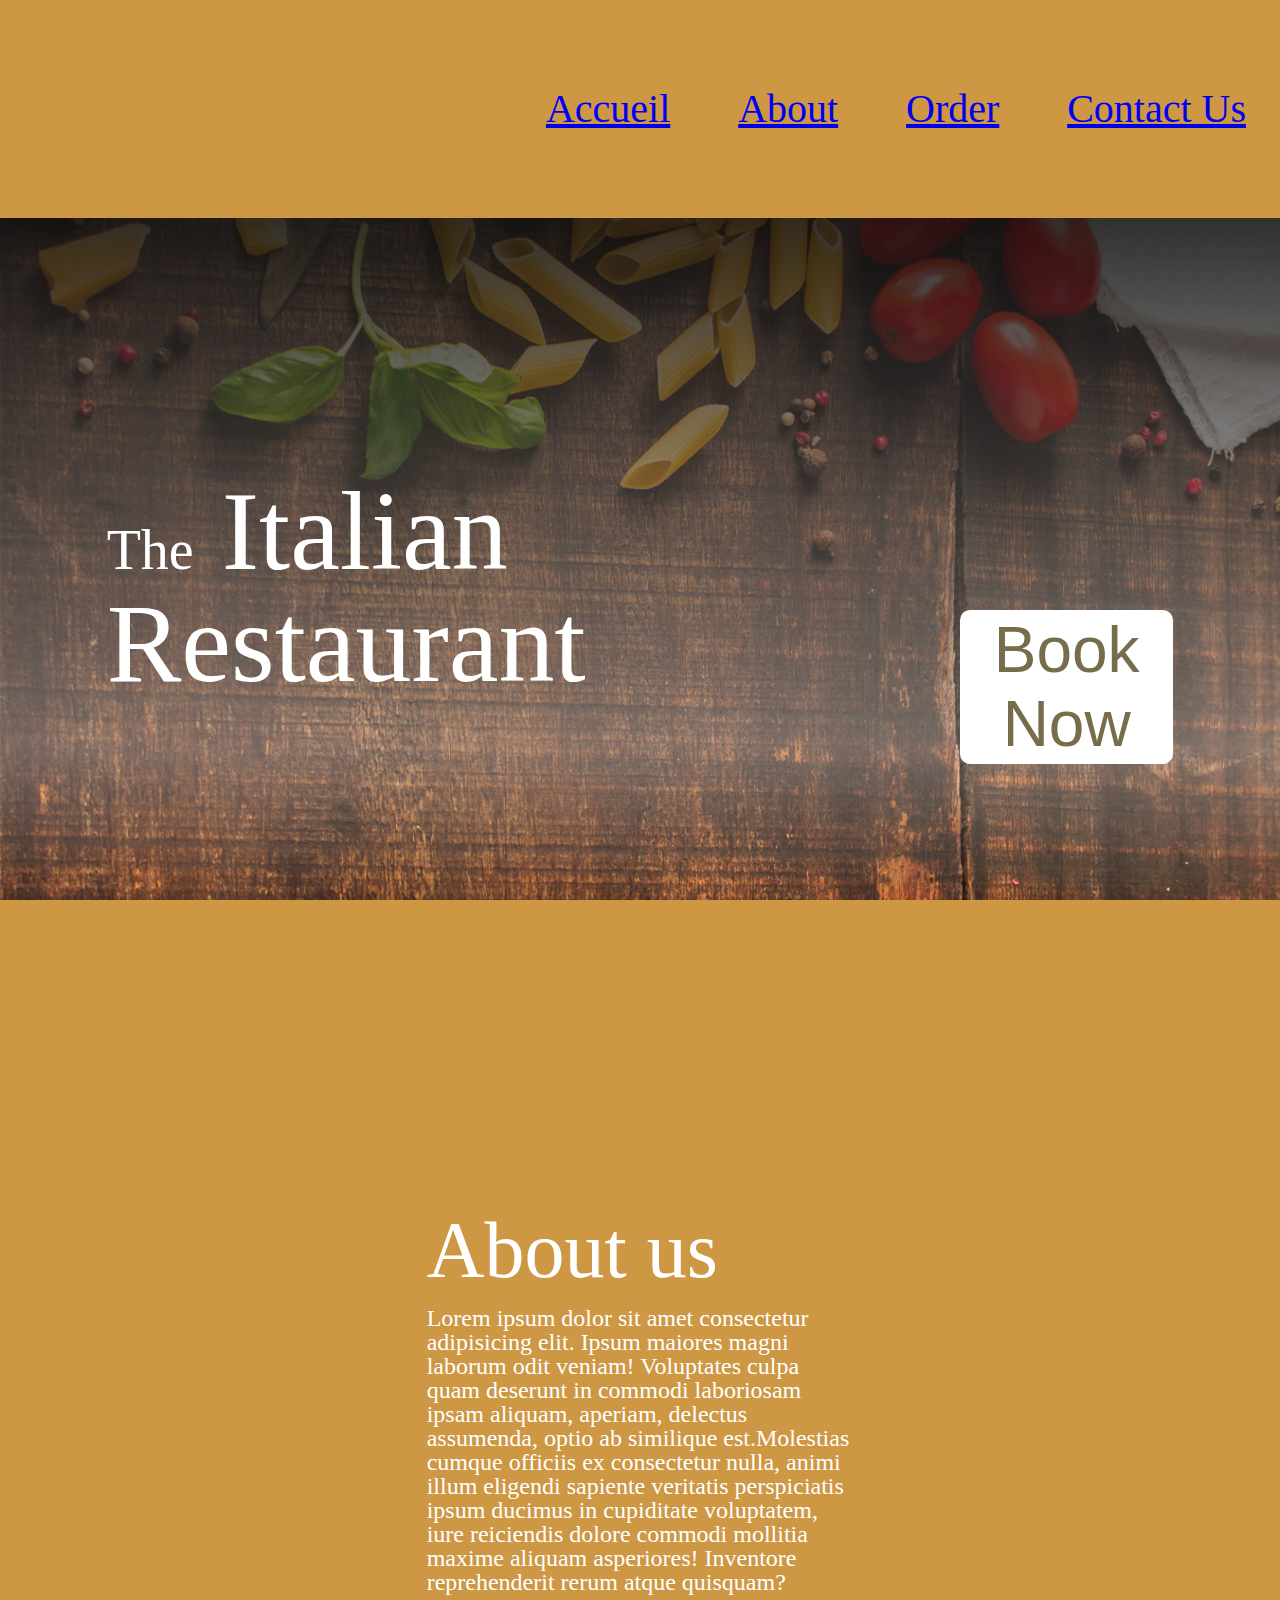
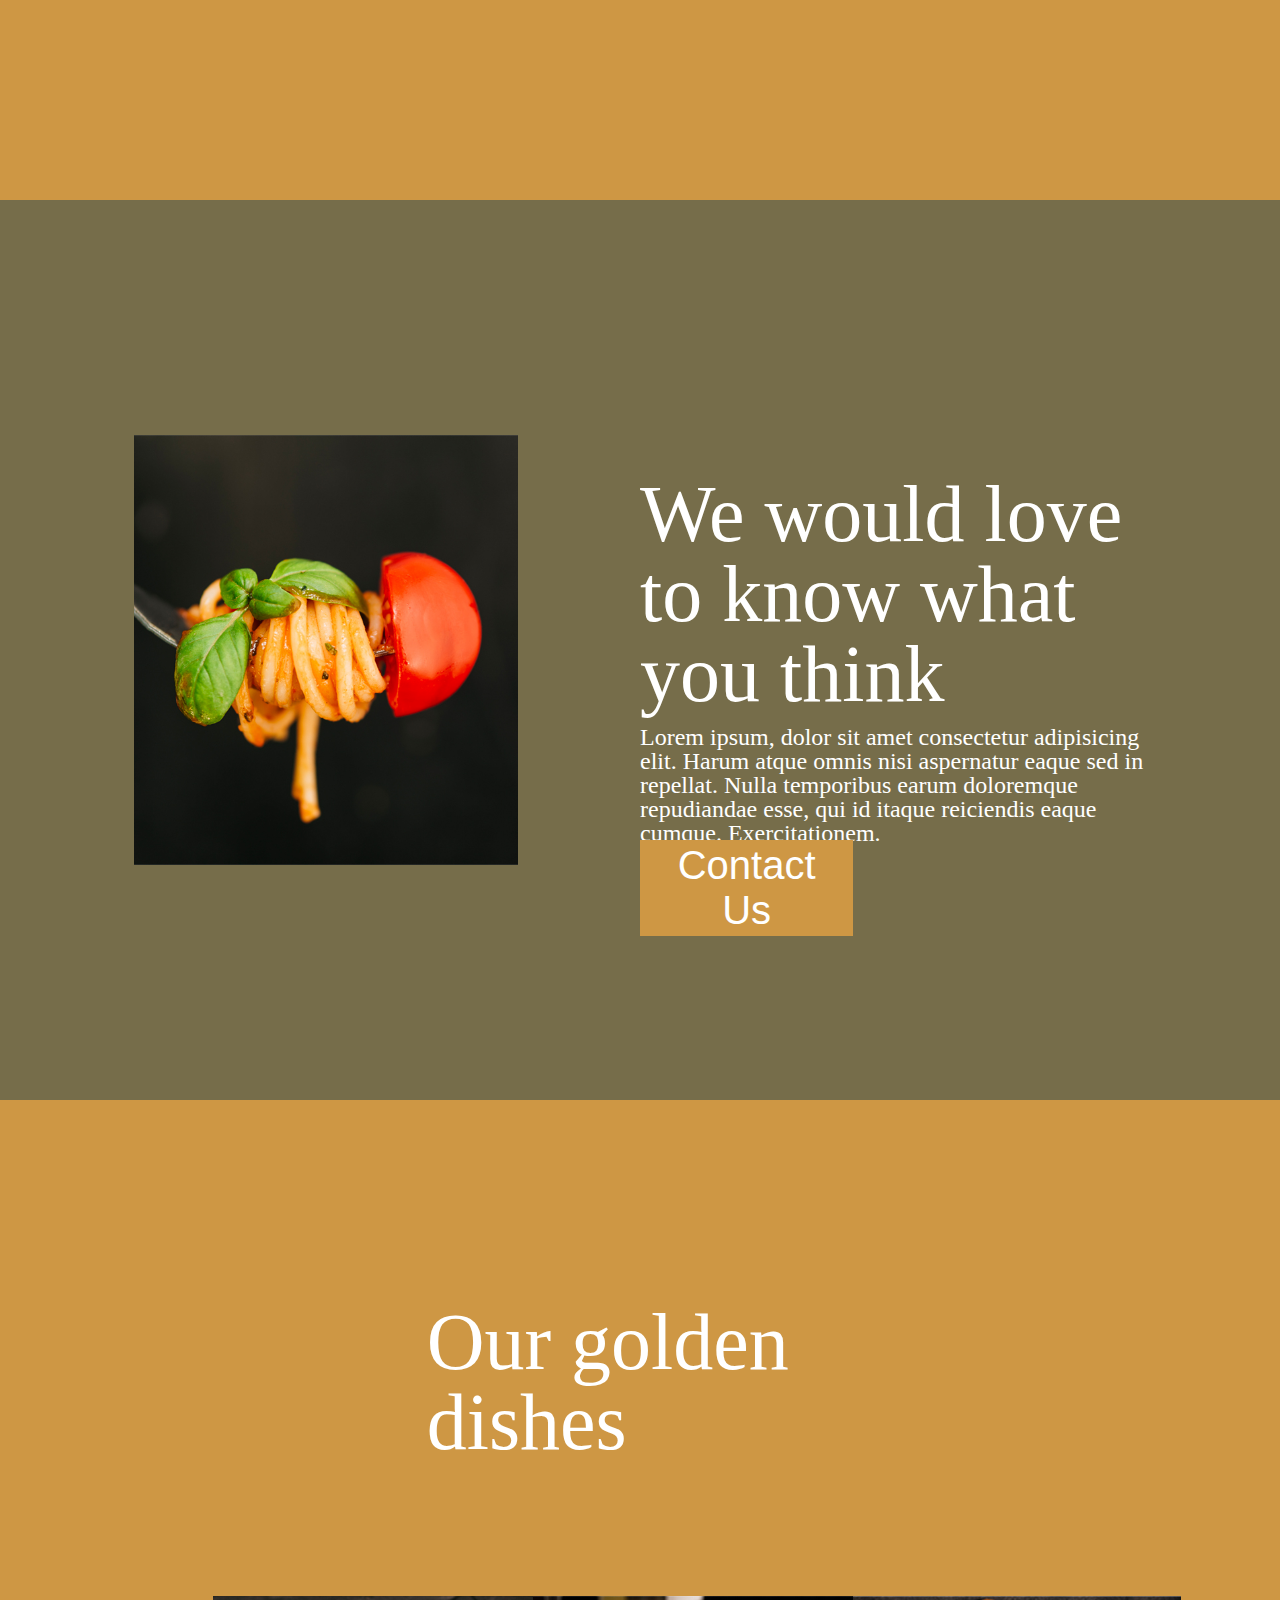
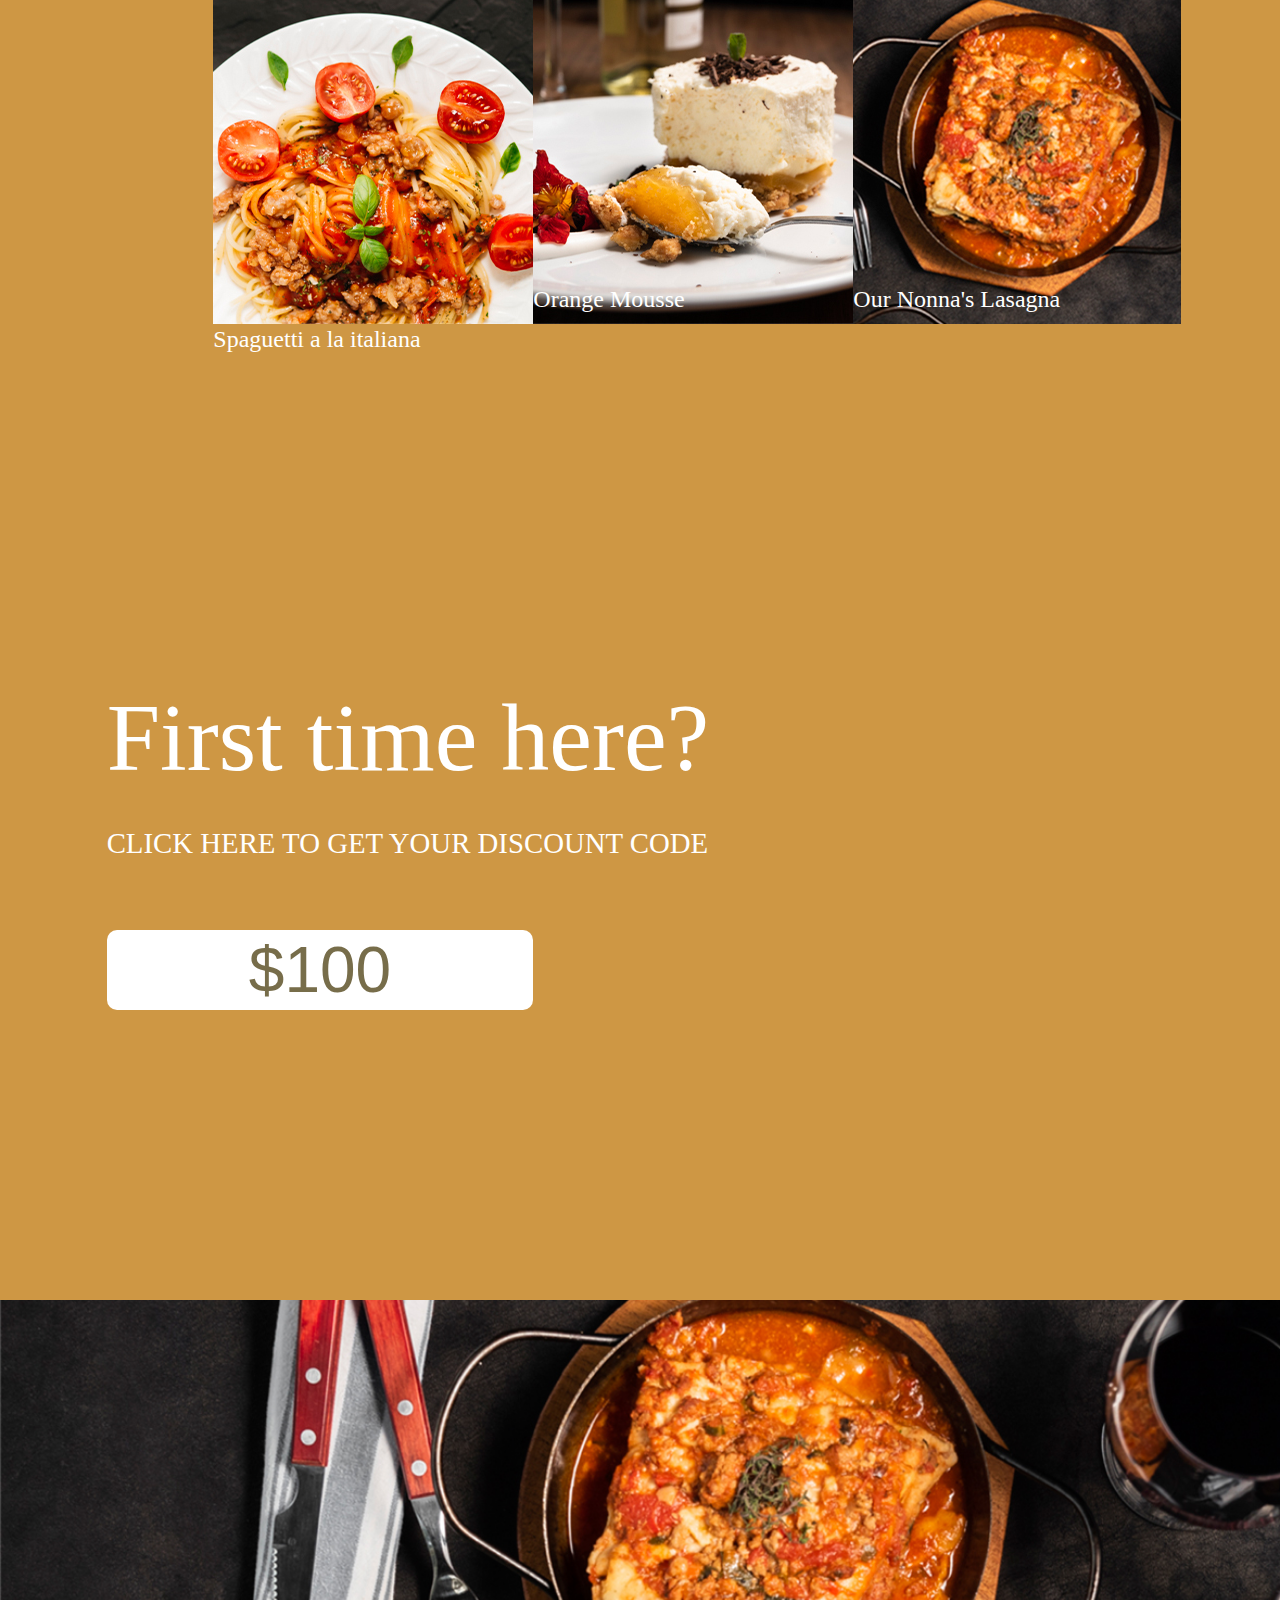
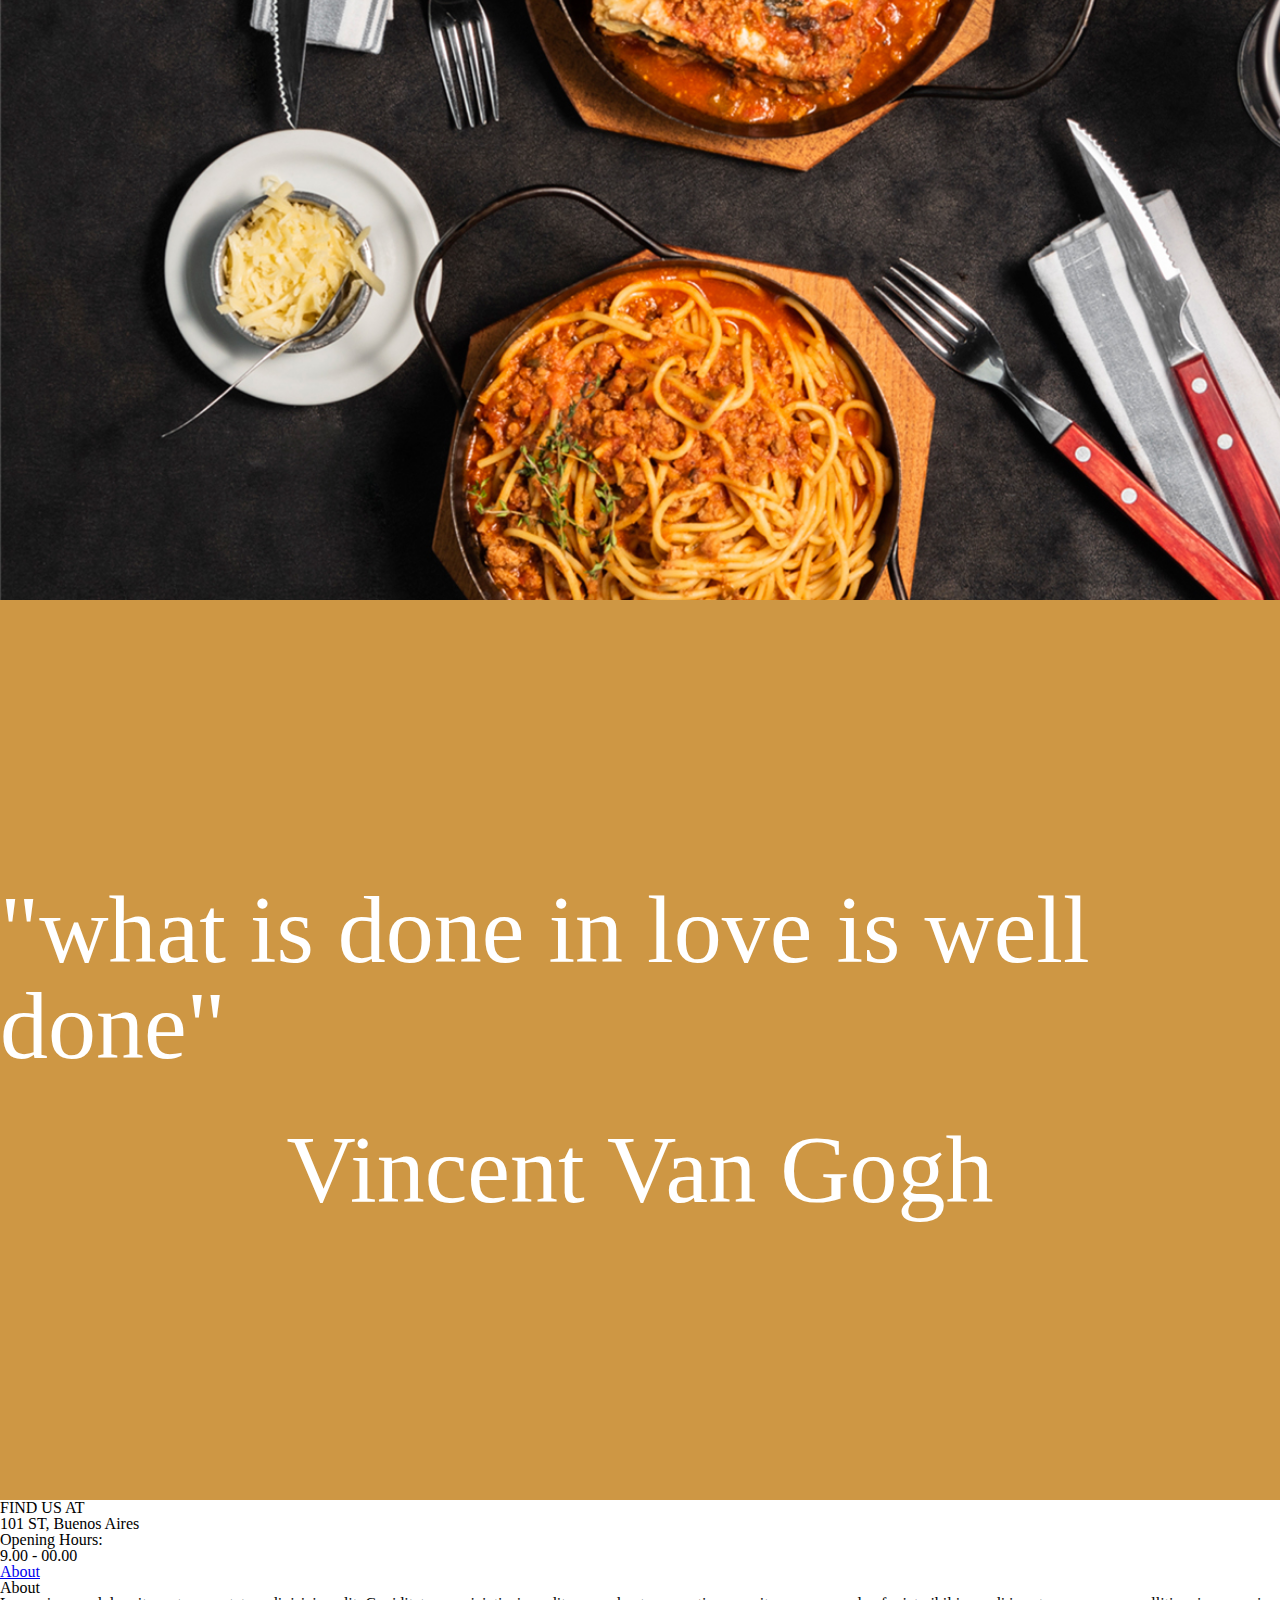
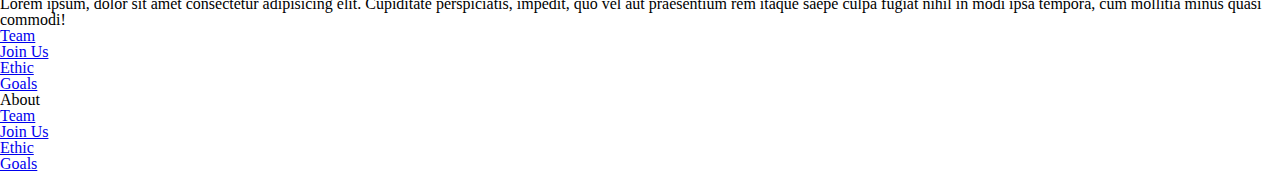
==== index.html @ 7c721f4a "css grid" ====
<!DOCTYPE html>
<html lang="fr">

<head>
    <meta charset="UTF-8">
    <meta name="viewport" content="width=device-width, initial-scale=1.0">
    <title>Olive The Italian Restaurant</title>
    <link rel="stylesheet" href="assets/css/style.css">
    
    
    
    <!--

         <link rel="stylesheet" href="https://unpkg.com/leaflet@1.7.1/dist/leaflet.css"
    integrity="sha512-xodZBNTC5n17Xt2atTPuE1HxjVMSvLVW9ocqUKLsCC5CXdbqCmblAshOMAS6/keqq/sMZMZ19scR4PsZChSR7A=="
    crossorigin=""/>


    Make sure you put this AFTER Leaflet's CSS
<script src="https://unpkg.com/leaflet@1.7.1/dist/leaflet.js"
integrity="sha512-XQoYMqMTK8LvdxXYG3nZ448hOEQiglfqkJs1NOQV44cWnUrBc8PkAOcXy20w0vlaXaVUearIOBhiXZ5V3ynxwA=="
crossorigin=""></script>
    -->
   
</head>

<body>
    <main>
        <nav class="header-nav">
            <img class="logo" src="assets/pictures/logoGroup1.png" alt="">
            <ul class="header-ul">
                <li>
                    <a href="home.html" title="Home">Accueil</a>
                </li>
                <li>
                    <a href="about.html" title="About">About</a>
                </li>
                <li>
                    <a href="order.html" title="Order">Order</a>
                </li>
                <li>
                    <a href="contactus.html" title="Contact Us">Contact Us</a>
                </li>
            </ul>
        </nav>
        <header class="header" id="header">


            <h1 class="h1"><span class="h1span">The</span>&nbspItalian Restaurant</h1>
            <button class="booknow">Book Now</button>
        </header>


        <article class="group2" id="group2">
            <!--<img src="assets/pictures/plat1Group2.png" alt="" class="imggp2">-->

            <div class="h2gp2">
                <h2>About us</h2>
            </div>
            <div class="pgp2">
                <p>Lorem ipsum dolor sit amet consectetur adipisicing elit. Ipsum maiores magni laborum odit veniam!
                    Voluptates culpa quam deserunt in commodi laboriosam ipsam aliquam, aperiam, delectus assumenda,
                    optio
                    ab similique est.Molestias cumque officiis ex consectetur nulla, animi illum eligendi sapiente
                    veritatis
                    perspiciatis ipsum ducimus in cupiditate voluptatem, iure reiciendis dolore commodi mollitia maxime
                    aliquam asperiores! Inventore reprehenderit rerum atque quisquam?</p>
            </div>

        </article>

        <article class="group3" id="group3">
            <!-- <img src="assets/pictures/Group3.jpg" alt=""> -->
            <div class="h2gp3">
                <h2 >We would love to know what you think</h2>
            </div>
            <div class="pgp3">
                <p >Lorem ipsum, dolor sit amet consectetur adipisicing elit. Harum atque omnis nisi
                    aspernatur eaque sed
                    in
                    repellat. Nulla temporibus earum doloremque repudiandae esse, qui id itaque reiciendis eaque cumque.
                    Exercitationem.</p>
            </div>
                <button class="contactus" >Contact Us</button>
            </div>

        </article>

        <article class="group4" id="group4">
            <div class="h2gp4">
                <h2 >Our golden dishes</h2>
            </div>

            
            
                <div class="pic1gp4"><img src="assets/pictures/1Group4.jpg" alt="">

                    <div class="p1gp4">
                        <p >Spaguetti a la italiana</p>
                    </div>
                    
                </div>
                <div>

                </div>
                <div>
                    
                </div>

                <img class="pic2gp4" src="assets/pictures/2Group4.jpg" alt="">
                <p class="p2gp4">Orange Mousse</p>
                <img class="pic3gp4" src="assets/pictures/3Group4.jpg" alt="">
                <p class="p3gp4">Our Nonna's Lasagna</p>
           

        </article>

        <article class="group5" id="group5">
            <div class="h2gp5">
                <h2>First time here?</h2>
            </div>

            <div class="h3gp5">
                <h3>CLICK HERE TO GET YOUR DISCOUNT CODE</h3>
            </div>
            
           
                <button class="booknow">$100</button>
         
        </article>

        <article class="group6">
            <!--coller un background css image 100% de la section 100% du viewport-->
        </article>

        <article class="group7">
            <blockquote>"what is done in love is well done"</blockquote>
            <!-- ajouter quotes: " ";; pour coller au modele de quote dans le CSS-->
            <h4 class="vincentvangogh">
                <meta content="Vincent Van Gogh" > Vincent Van Gogh
            </h4>
            
        </article>

        <article class="group8">
            <div id="mapid"></div>
            <!--Bonus : intégrer une vraie carte avec Leaflet  -->
            <div>
                <h2>FIND US AT</h2>
                <h3>101 ST, Buenos Aires</h3>
                <h4>Opening Hours:</h4>
                <h5>9.00 - 00.00</h5>
            </div>

        </article>


        <footer class="footer">
            <nav class="footer-nav">
                <div>

                </div>

                <div>
                    <div><a href="about.html" title="Home">About </a>
                        <h3>About</h3>
                        <p>Lorem ipsum, dolor sit amet consectetur adipisicing elit. Cupiditate perspiciatis, impedit,
                            quo
                            vel
                            aut praesentium rem itaque saepe culpa fugiat nihil in modi ipsa tempora, cum mollitia minus
                            quasi
                            commodi!</p>
                    </div>
                    <div>
                        <ul>
                            <li>
                                <a href="team.html" title="Team">Team</a>
                            </li>
                            <li>
                                <a href="joinus.html" title="Join Us">Join Us</a>
                            </li>
                            <li>
                                <a href="ethic.html" title="Ethic">Ethic</a>
                            </li>
                            <li>
                                <a href="goals.html" title="Goals">Goals</a>
                            </li>
                        </ul>
                    </div>
                    <div>
                        <h3>About</h3>
                        <ul>
                            <li>
                                <a href="team.html" title="Team">Team</a>
                            </li>
                            <li>
                                <a href="joinus.html" title="Join Us">Join Us</a>
                            </li>
                            <li>
                                <a href="ethic.html" title="Ethic">Ethic</a>
                            </li>
                            <li>
                                <a href="goals.html" title="Goals">Goals</a>
                            </li>
                        </ul>
                    </div>
                    <div>
                        <!-- LOGO insta ...-->
                    </div>
                </div>

                <div>

                </div>
            </nav>

        </footer>



    </main>
</body>

</html>
---- assets/css/style.css ----
/* http://meyerweb.com/eric/tools/css/reset/ v2.0 | 20110126 License: none (public domain)*/

html, body, div, span, applet, object, iframe,
h1, h2, h3, h4, h5, h6, p, blockquote, pre,
a, abbr, acronym, address, big, cite, code,
del, dfn, em, img, ins, kbd, q, s, samp,
small, strike, strong, sub, sup, tt, var,
b, u, i, center,
dl, dt, dd, ol, ul, li,
fieldset, form, label, legend,
table, caption, tbody, tfoot, thead, tr, th, td,
article, aside, canvas, details, embed, 
figure, figcaption, footer, header, hgroup, 
menu, nav, output, ruby, section, summary,
time, mark, audio, video {
	margin: 0;
	padding: 0;
	border: 0;
	font-size: 100%;
	font: inherit;
	vertical-align: baseline;
}
/* HTML5 display-role reset for older browsers */
article, aside, details, figcaption, figure, 
footer, header, hgroup, menu, nav, section {
	display: block;
}
body {
	line-height: 1;
}
ol, ul {
	list-style: none;
}
blockquote, q {
	quotes: none;
}
blockquote:before, blockquote:after,
q:before, q:after {
	content: '';
	content: none;
}
table {
	border-collapse: collapse;
	border-spacing: 0;
}

/* DEBUT DU CSS DEBUT DU CSS DEBUT DU CSS DEBUT DU CSS DEBUT DU CSS DEBUT DU CSS DEBUT DU CSS DEBUT DU CSS DEBUT DU CSS DEBUT DU CSS DEBUT DU CSS DEBUT DU CSS DEBUT DU CSS DEBUT DU CSS DEBUT DU CSS DEBUT DU CSS DEBUT DU CSS DEBUT DU CSS DEBUT DU CSS DEBUT DU CSS DEBUT DU CSS DEBUT DU CSS */

/*REGLAGE BOX SIZING A BORDER BOX*/


*,*::before,*::after{
    box-sizing: border-box;
}

/*NAVIGATION*/

.header-nav{
    display: flex;
    height: 218.4px;   
    position: fixed;
    top: 0px;
    right: 0px;
    left: 0px;
    background-color: #ce9744 ;
    justify-content: space-between;
    
    
}
.logo{
    display: flex;
    height: 300.0px;
    align-items: center;
    height: 218.4px;
    padding-left: 2%;
    
}

.header-ul{
    display: flex;
    position: relative;
    align-items: center;
    width: 60%;
    font-size: 2.5em;
    justify-content: space-around;
}
/*
GRID
*/


#header{
    display: grid;
    grid-template-areas: 
        " . . . . . . . . . . . . "
        " . . . . . . . . . . . . "
        " . . . . . . . . . . . . "
        " . . . . . . . . . . . . "
        " . . . . . . . . . . . . "
        " . . . . . . . . . . . . "
        " . . . . . . . . . . . . "
        " . h1 h1 h1 h1 h1 . . . . . . "
        " . h1 h1 h1 h1 h1 . . . . . . "
        " . h1 h1 h1 h1 h1 . . . booknow booknow . "
        " . . . . . . . . . . . . "        
        " . . . . . . . . . . . . "
        " . . . . . . . . . . . . ";
    grid-template-columns: 1fr 1fr 1fr 1fr 1fr 1fr 1fr 1fr 1fr 1fr 1fr 1fr;
    grid-template-rows: 1fr 1fr 1fr 1fr 1fr 1fr 1fr 1fr 1fr 1fr 1fr 1fr;
    
    background-image: linear-gradient(180deg, rgba(0,0,0,1) 8%, rgba(201,201,201,0.3561799719887955) 83%, rgba(255,255,255,0) 100%), url(../pictures/fondgroup1.jpg);

    background-repeat: no-repeat;
    background-size: cover;
    
    /*background-image: linear-gradient(to bottom, rgba(0, 0, 0, 1), rgba(255, 255, 255, 0)),
        url('../img/back.jpg');
    background-repeat: no-repeat;
    background-size: cover;
    background-position: center;
    position: relative;*/
    
    height: 100vh;
    width: 100%;
}
#header > h1{
    grid-area: h1;
    
}
.h1{
    font-size: 7em;
    color: #ffffff;
}
.h1span{
    font-size: .5em;
}
#header > .booknow{
    grid-area: booknow;
}
.booknow{   
    border-color: rgba(0,0,0,0);
    background-color: #ce9744;
    font-size:2.5em;
    color: #ffffff;
}
/*GROUP2*/

#group2{
    display: grid;
    grid-template-columns: repeat(6, 1fr);
    grid-template-areas: 
        " . . . . . . "
        " . . . . . . "
        " . . h2gp2 h2gp2 . . "
        " . . pgp2 pgp2 . . "
        " . . . . . . ";
    background-color: #ce9744 ;
    height: 100vh;
    width: 100%;

    background-image: url(../pictures/plat1Group2.png);
    background-repeat: no-repeat;
    background-position-x: -50%;
    background-position-y: center;
    background-size: 55%; 
}
#group2 > .h2gp2{
    grid-area: h2gp2;
}
.h2gp2{
    font-size: 5em;
    color: #ffffff;
    align-items: flex-end;
    align-self: end;
    margin-bottom: .2em;
}
#group2 > .pgp2{
    grid-area: pgp2;
}
.pgp2{
    font-size: 1.5em;
    color: #ffffff;
}
/*GROUP3*/

#group3{
    display: grid;
    grid-template-areas: 
        " . . . . . . . . . . . . "
        " . . . . . . . . . . . . "
        " . . . . . . . . . . . . "
        " . . . . . . . . . . . . "
        " . . . . . . . . . . . . "
        " . . . . . . h2gp3 h2gp3 h2gp3 h2gp3 h2gp3 . "
        " . . . . . . pgp3 pgp3 pgp3 pgp3 pgp3 . "
        " . . . . . . pgp3 pgp3 pgp3 pgp3 pgp3 . "
        " . . . . . . contactus contactus . . . . "
        " . . . . . . . . . . . . "
        " . . . . . . . . . . . . "
        " . . . . . . . . . . . . ";
    
    grid-template-columns: 1fr 1fr 1fr 1fr 1fr 1fr 1fr 1fr 1fr 1fr 1fr 1fr;
    grid-template-rows: 1fr 1fr 1fr 1fr 1fr 1fr 1fr 1fr 1fr 1fr 1fr 1fr;
    /*
    grid-template-columns: repeat(12, 1fr);
    grid-template-rows: repeat(12, 1fr);
    */  
    background-color: #766d4a;
    height: 100vh;
    width: 100%;
    background-image: url(../pictures/Group3.jpg);
    background-repeat: no-repeat;
    background-size: 30%;
    background-position-x: 15%;
    background-position-y: center;      
}
#group3 > .h2gp3{
    grid-area: h2gp3;
}
#group3 > .pgp3{
    grid-area: pgp3;
}
#group3 > .contactus{
    grid-area: contactus;
}
.h2gp3{
    font-size: 5em;
    color: #ffffff;
    align-items: flex-end;
    align-self: end;
    margin-bottom: .2em;
    align-self: end;
}
.pgp3{
    font-size: 1.5em;
    color: #ffffff;
    align-self: center;
}
.contactus{   
    border-color: rgba(0,0,0,0);
    background-color: #ce9744;
    font-size: 2.5em;
    color: #ffffff;
}

/*GROUP4*/

#group4{
    display: grid;
    grid-template-areas: 
        " . . . . . . . . . . . . "        
        " . . . . . . . . . . . . "
        " . . . . . . . . . . . . "
        " . . . . h2gp4 h2gp4 h2gp4 h2gp4 . . . . "
        " . . . . . . . . . . . . "
        " . . . . . . . . . . . . "        
        " . . pic1gp4 pic1gp4 . pic2gp4 pic2gp4 . pic3gp4 pic3gp4 . . "
        " . . pic1gp4 pic1gp4 . pic2gp4 pic2gp4 . pic3gp4 pic3gp4 . . "
        " . . . . . . . . . . . . "
        " . . . . . . . . . . . . "
        " . . p1gp4 p1gp4 . p2gp4 p2gp4 . p3gp4 p3gp4 . . "
        " . . . . . . . . . . . . ";
    
    grid-template-columns: 1fr 1fr 1fr 1fr 1fr 1fr 1fr 1fr 1fr 1fr 1fr 1fr;
    grid-template-rows: 1fr 1fr 1fr 1fr 1fr 1fr 1fr 1fr 1fr 1fr 1fr 1fr;
    /*
    grid-template-columns: repeat(12, 1fr);
    grid-template-rows: repeat(12, 1fr);
    */  
    background-color: #ce9744;
    height: 100vh;
    width: 100%;    
}
#group4 > .h2gp4{
    grid-area: h2gp4;
}
#group4 > .p1gp4{
    grid-area: p1gp4;
}
#group4 > .p2gp4{
    grid-area: p2gp4;
}
#group4 > .p3gp4{
    grid-area: p3gp4;
}
#group4 > .pic1gp4{
    grid-area: pic1gp4;
}
#group4 > .pic2gp4{
    grid-area: pic2gp4;
}
#group4 > .pic3gp4{
    grid-area: pic3gp4;
}
.h2gp4{
    font-size: 5em;
    color: #ffffff;
    align-items: center;
    align-self: end;
    align-self: end;
}
.p1gp4 {
    font-size: 1.5em;
    color: #ffffff;
    align-self: center;
}
.p2gp4 {
    font-size: 1.5em;
    color: #ffffff;
    align-self: center;
}
.p3gp4 {
    font-size: 1.5em;
    color: #ffffff;
    align-self: center;
}


#group5{
    display: grid;
    grid-template-areas: 
        " . . . . . . . . . . . . "        
        " . . . . . . . . . . . . "
        " . . . . . . . . . . . . "
      
        " . . . . . . . . . . . . "     
        " . h2gp5 h2gp5 h2gp5 h2gp5 h2gp5 h2gp5 . . . . . "
        " . h3gp5 h3gp5 h3gp5 h3gp5 h3gp5 h3gp5 . . . . . " 
        " . . . . . . . . . . . . "  
        " . booknow booknow booknow booknow . . . . . . . "        
        " . . . . . . . . . . . . "
        " . . . . . . . . . . . . "
        " . . . . . . . . . . . . "
        " . . . . . . . . . . . . ";
    
    grid-template-columns: 1fr 1fr 1fr 1fr 1fr 1fr 1fr 1fr 1fr 1fr 1fr 1fr;
    grid-template-rows: 1fr 1fr 1fr 1fr 1fr 1fr 1fr 1fr 1fr 1fr 1fr 1fr;
    /*
    grid-template-columns: repeat(12, 1fr);
    grid-template-rows: repeat(12, 1fr);
    */  
    background-color: #ce9744;
    height: 100vh;
    width: 100%;
    background-image: url(../pictures/plat2Group5.png);
    background-repeat: no-repeat;
    background-position-x: 150%;
    background-position-y: center;
    background-size: 55%; 
    
}

#group5 > .h2gp5{
    grid-area: h2gp5;
}
#group5 > .h3gp5{
    grid-area: h3gp5;
}
#group5 > .booknow{
    grid-area: booknow;
}

.h2gp5{
    font-size: 6em;
    color: #ffffff;
    align-items: center;
    align-self: end;
}
.h3gp5{
    font-size: 1.8em;
    color: #ffffff;
    align-items: center;
    align-self: end;
    
}

.booknow{   
    border-color: rgba(0,0,0,0);
    background-color: #ffffff;
    font-size: 4em;
    color: #776d4a;
    border-radius: 10px;
    
    /*align-self: stretch;
    justify-self: stretch;*/

}

.group6{
    height: 100vh;
    background-image: url(../pictures/fdgp6.jpg);
    background-repeat: no-repeat;
    background-size: cover; 
}

.group7{
    height: 100vh;
    background-color: #ce9744;
    display: flex;
    flex-direction: column;
    justify-content: center;
    align-items: center;
}

blockquote{    
    font-size: 6em;
    margin-bottom: 0.5;
    color: #ffffff;
}

.vincentvangogh{
    font-size: 6em;
    margin-top: 0.5em;
    color: #ffffff;
}


/*
#mapid {
    height: 100vh; 
}
*/
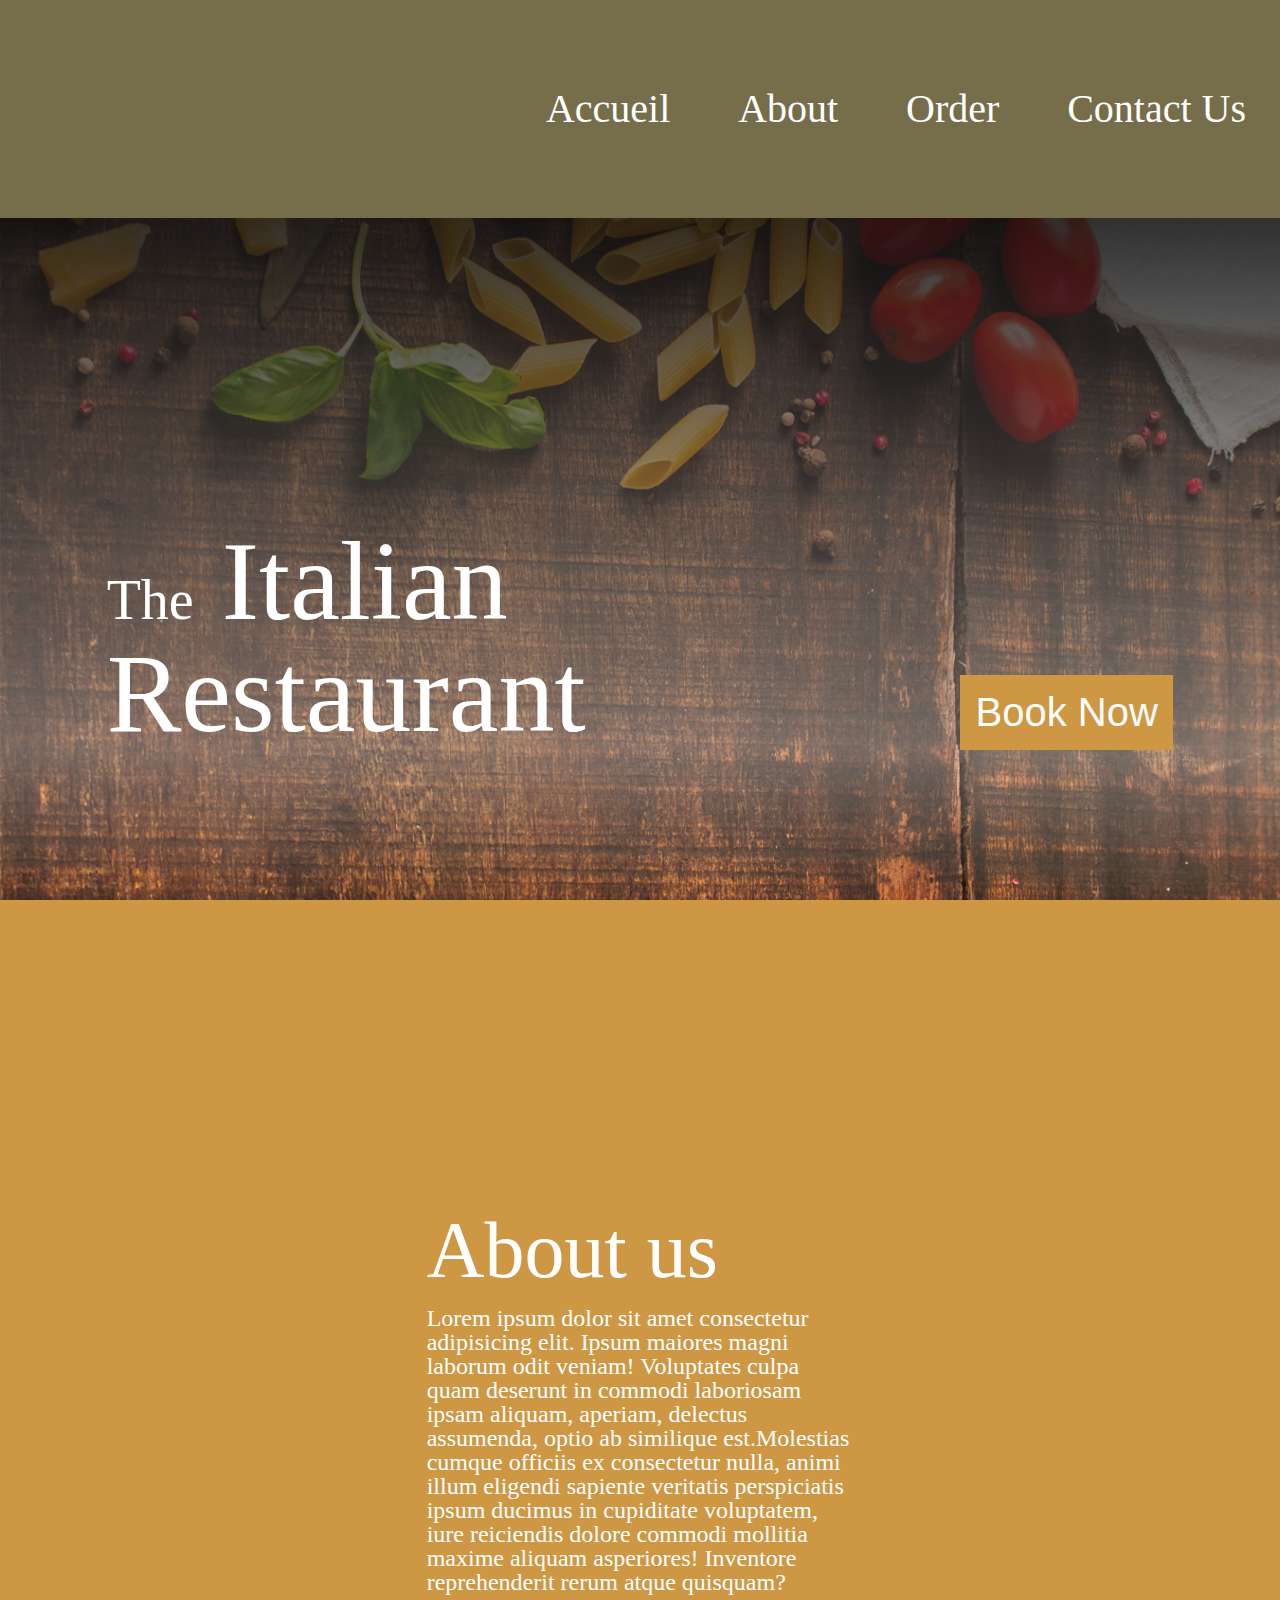
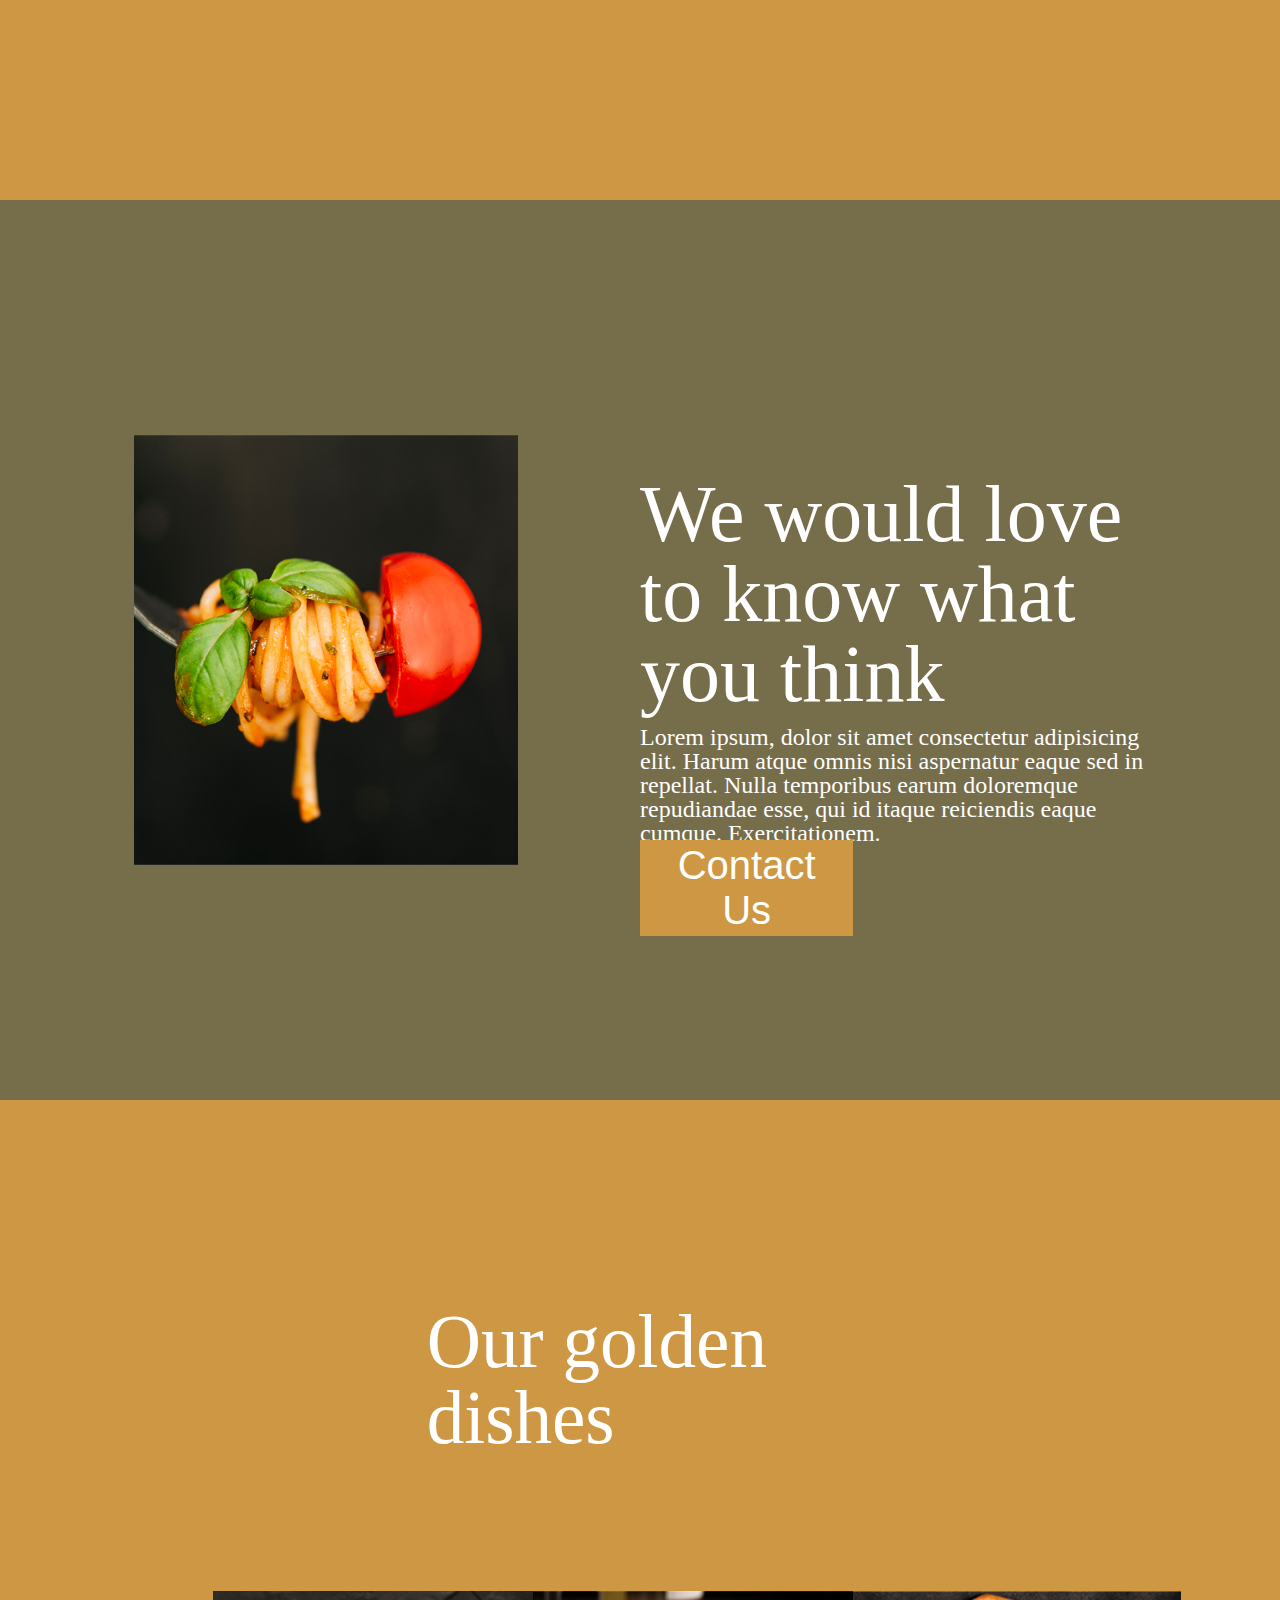
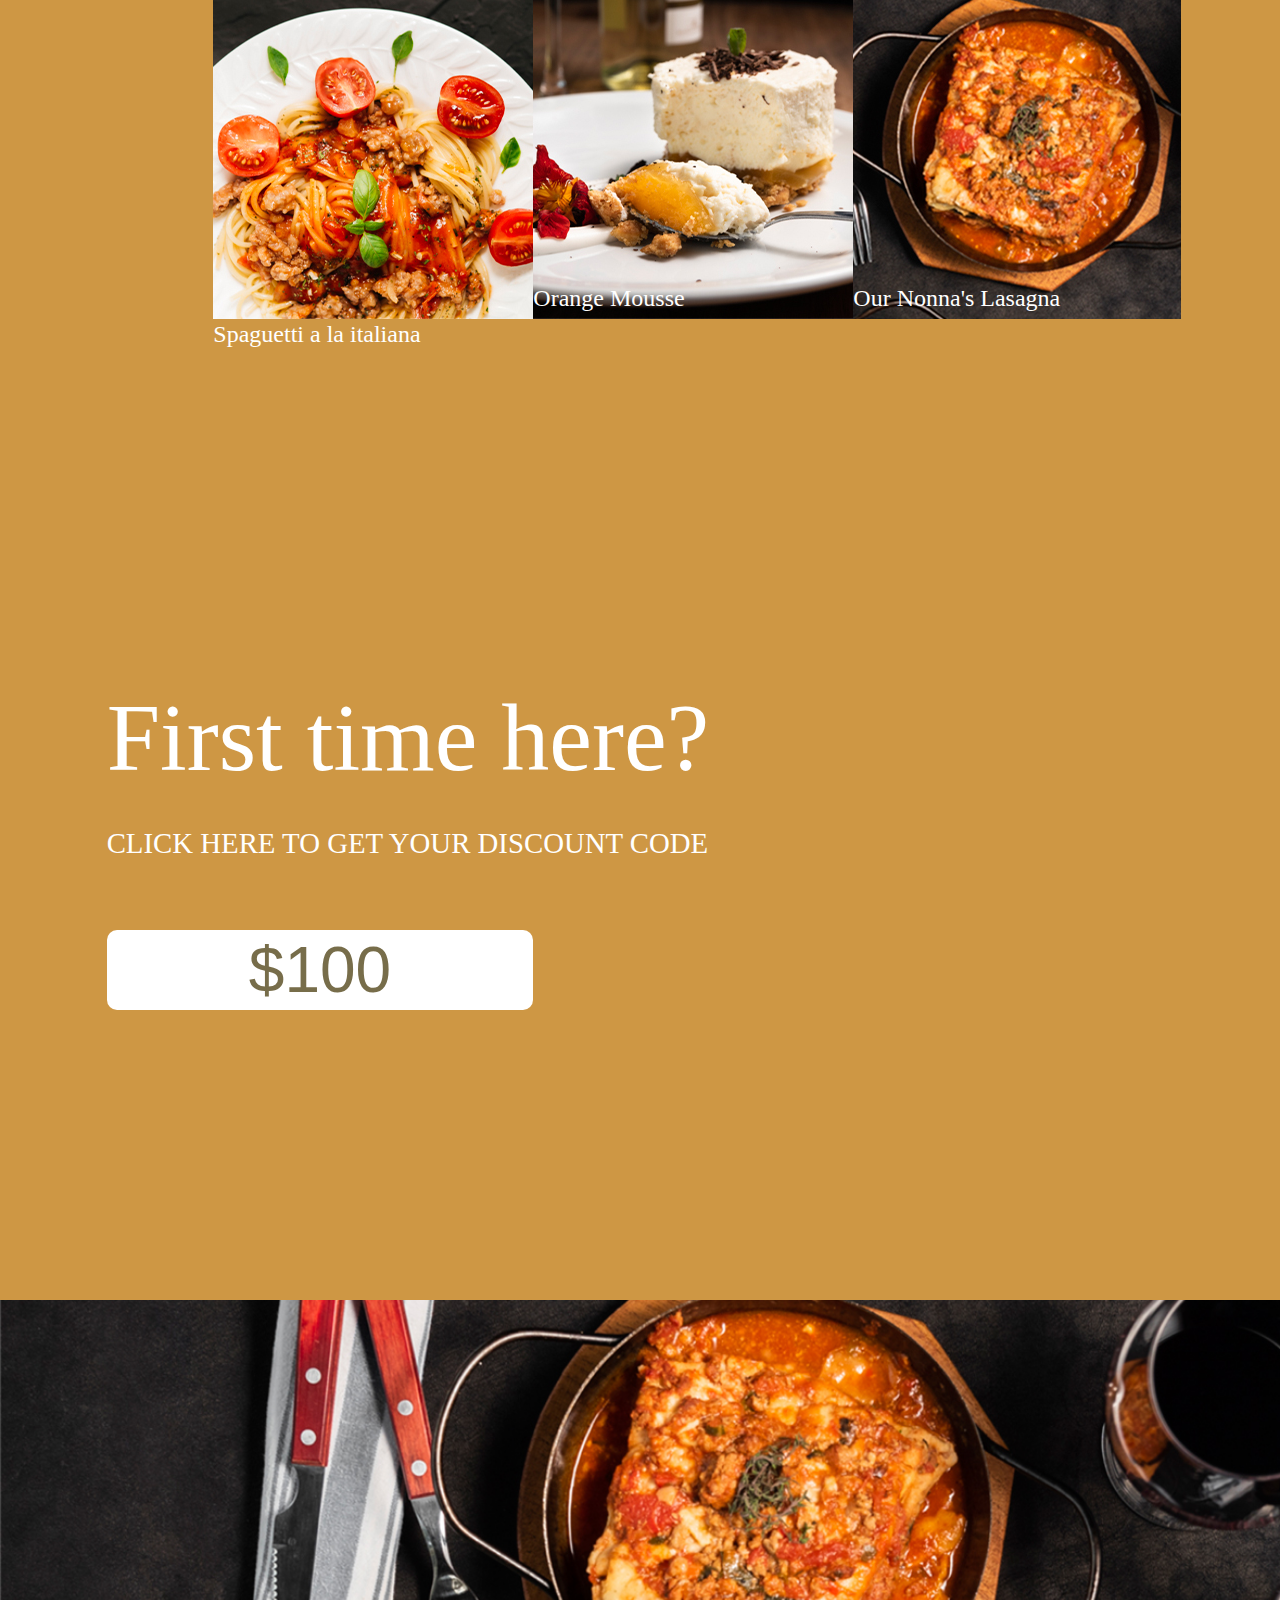
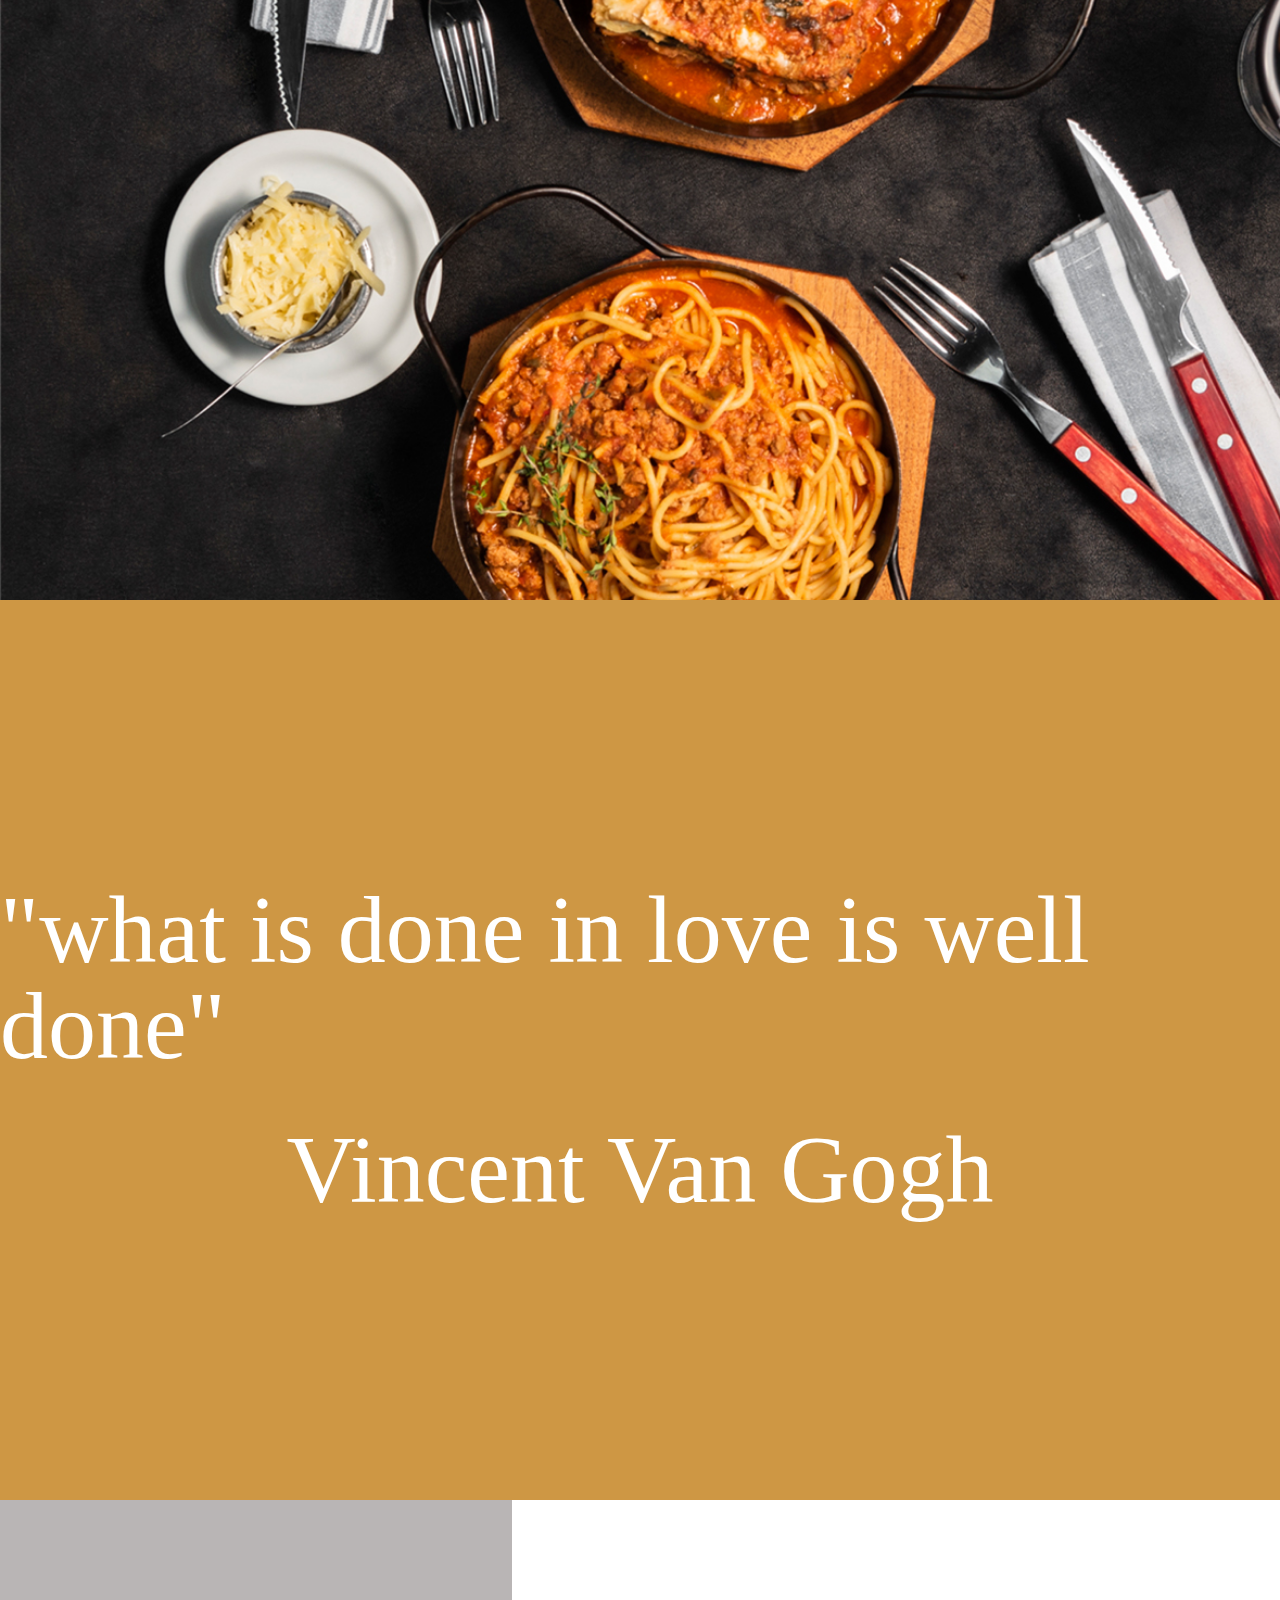
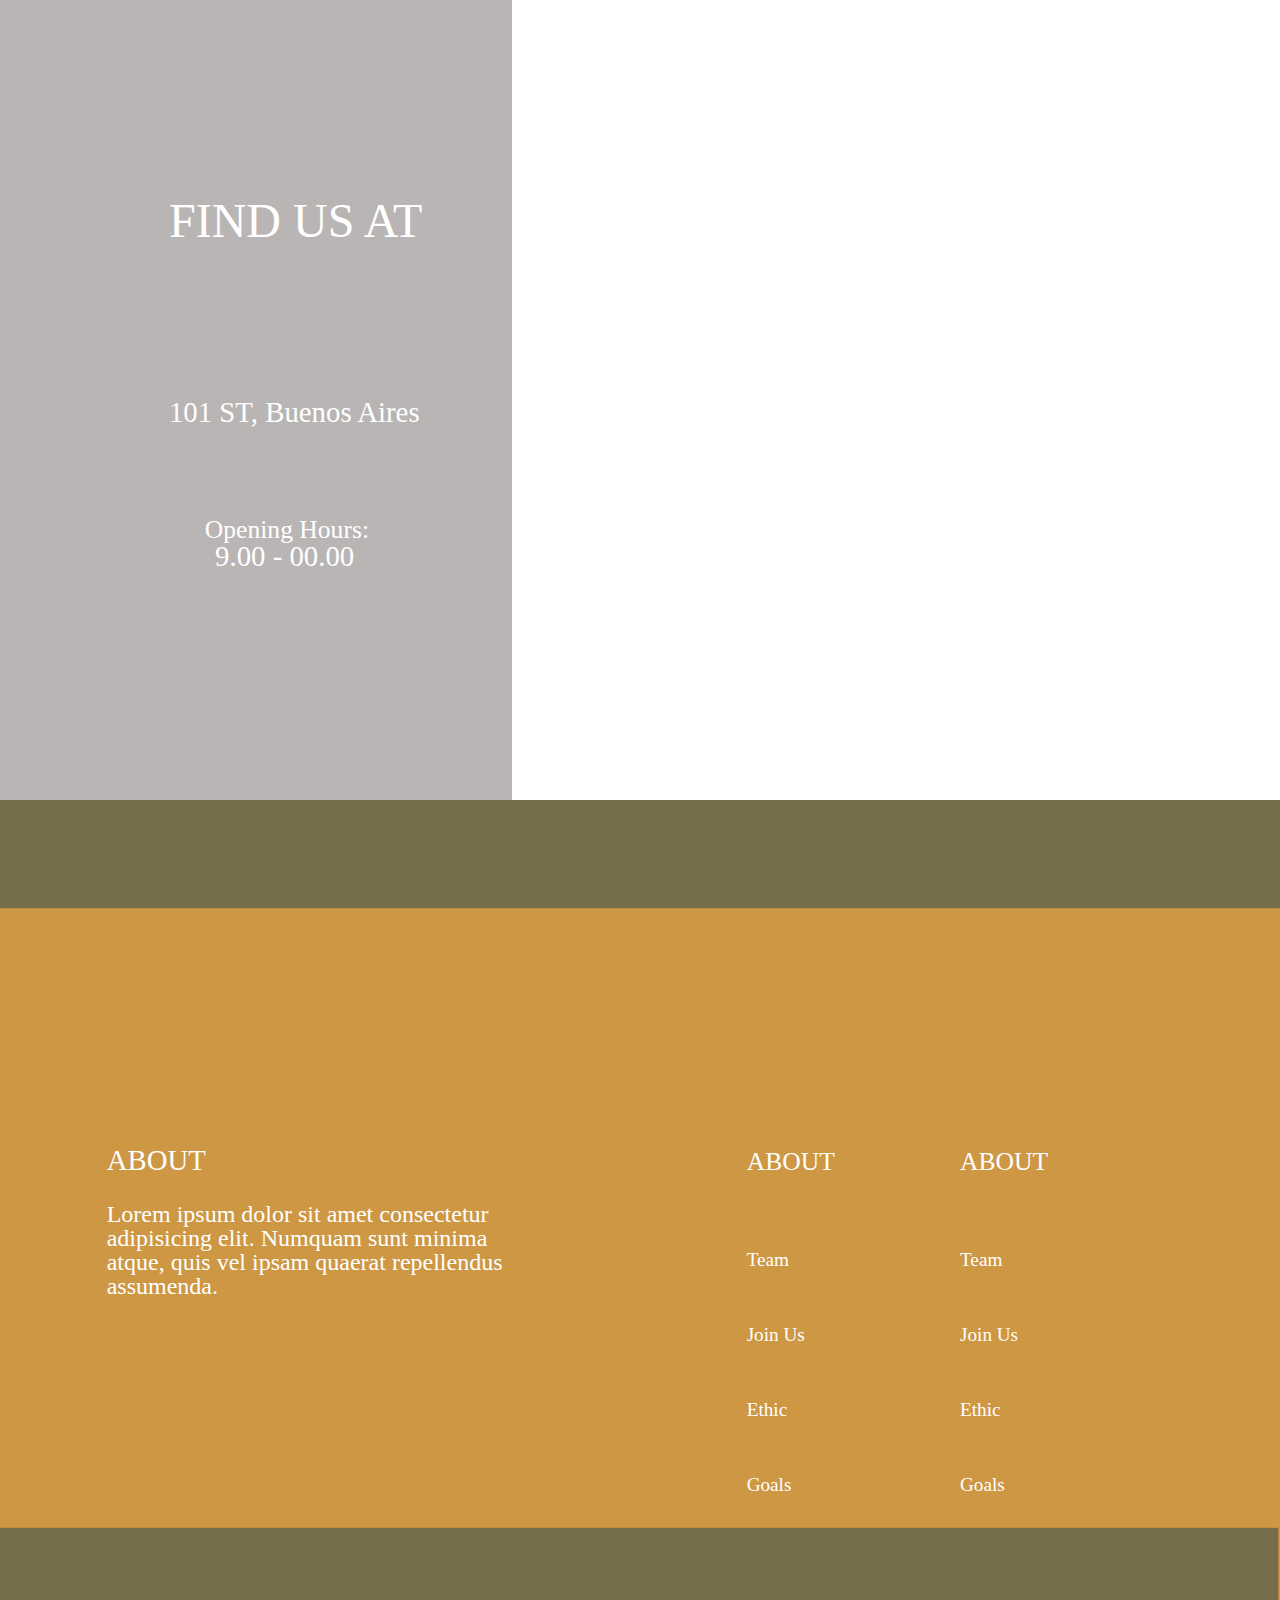
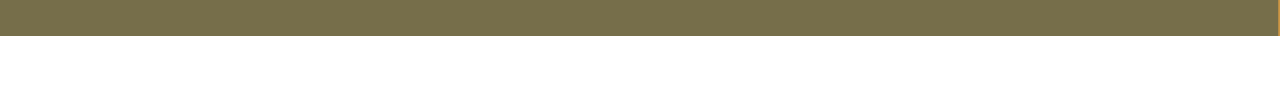
==== commit f8a8819a: "correction de bug avant media query" ====
--- a/index.html
+++ b/index.html
@@ -6,22 +6,22 @@
     <meta name="viewport" content="width=device-width, initial-scale=1.0">
     <title>Olive The Italian Restaurant</title>
     <link rel="stylesheet" href="assets/css/style.css">
-    
-    
-    
-    <!--
-
-         <link rel="stylesheet" href="https://unpkg.com/leaflet@1.7.1/dist/leaflet.css"
-    integrity="sha512-xodZBNTC5n17Xt2atTPuE1HxjVMSvLVW9ocqUKLsCC5CXdbqCmblAshOMAS6/keqq/sMZMZ19scR4PsZChSR7A=="
-    crossorigin=""/>
-
-
-    Make sure you put this AFTER Leaflet's CSS
-<script src="https://unpkg.com/leaflet@1.7.1/dist/leaflet.js"
-integrity="sha512-XQoYMqMTK8LvdxXYG3nZ448hOEQiglfqkJs1NOQV44cWnUrBc8PkAOcXy20w0vlaXaVUearIOBhiXZ5V3ynxwA=="
-crossorigin=""></script>
-    -->
-   
+    <link rel="stylesheet" href="https://cdnjs.cloudflare.com/ajax/libs/font-awesome/4.7.0/css/font-awesome.min.css">
+    <script src="https://kit.fontawesome.com/32ca8265f7.js" crossorigin="anonymous"></script>
+
+
+
+    <link rel="stylesheet" href="https://unpkg.com/leaflet@1.7.1/dist/leaflet.css"
+        integrity="sha512-xodZBNTC5n17Xt2atTPuE1HxjVMSvLVW9ocqUKLsCC5CXdbqCmblAshOMAS6/keqq/sMZMZ19scR4PsZChSR7A=="
+        crossorigin="" />
+
+    <script src="https://unpkg.com/leaflet@1.7.1/dist/leaflet.js" defer
+        integrity="sha512-XQoYMqMTK8LvdxXYG3nZ448hOEQiglfqkJs1NOQV44cWnUrBc8PkAOcXy20w0vlaXaVUearIOBhiXZ5V3ynxwA=="
+        crossorigin=""></script>
+
+    <script src="assets/js/app.js" defer>
+    </script>
+
 </head>
 
 <body>
@@ -72,46 +72,46 @@
         <article class="group3" id="group3">
             <!-- <img src="assets/pictures/Group3.jpg" alt=""> -->
             <div class="h2gp3">
-                <h2 >We would love to know what you think</h2>
+                <h2>We would love to know what you think</h2>
             </div>
             <div class="pgp3">
-                <p >Lorem ipsum, dolor sit amet consectetur adipisicing elit. Harum atque omnis nisi
+                <p>Lorem ipsum, dolor sit amet consectetur adipisicing elit. Harum atque omnis nisi
                     aspernatur eaque sed
                     in
                     repellat. Nulla temporibus earum doloremque repudiandae esse, qui id itaque reiciendis eaque cumque.
                     Exercitationem.</p>
             </div>
-                <button class="contactus" >Contact Us</button>
+            <button class="contactus">Contact Us</button>
             </div>
 
         </article>
 
         <article class="group4" id="group4">
             <div class="h2gp4">
-                <h2 >Our golden dishes</h2>
-            </div>
-
-            
-            
-                <div class="pic1gp4"><img src="assets/pictures/1Group4.jpg" alt="">
-
-                    <div class="p1gp4">
-                        <p >Spaguetti a la italiana</p>
-                    </div>
-                    
-                </div>
-                <div>
-
-                </div>
-                <div>
-                    
-                </div>
-
-                <img class="pic2gp4" src="assets/pictures/2Group4.jpg" alt="">
-                <p class="p2gp4">Orange Mousse</p>
-                <img class="pic3gp4" src="assets/pictures/3Group4.jpg" alt="">
-                <p class="p3gp4">Our Nonna's Lasagna</p>
-           
+                <h2>Our golden dishes</h2>
+            </div>
+
+
+
+            <div class="pic1gp4"><img src="assets/pictures/1Group4.jpg" alt="">
+
+                <div class="p1gp4">
+                    <p>Spaguetti a la italiana</p>
+                </div>
+
+            </div>
+            <div>
+
+            </div>
+            <div>
+
+            </div>
+
+            <img class="pic2gp4" src="assets/pictures/2Group4.jpg" alt="">
+            <p class="p2gp4">Orange Mousse</p>
+            <img class="pic3gp4" src="assets/pictures/3Group4.jpg" alt="">
+            <p class="p3gp4">Our Nonna's Lasagna</p>
+
 
         </article>
 
@@ -123,10 +123,10 @@
             <div class="h3gp5">
                 <h3>CLICK HERE TO GET YOUR DISCOUNT CODE</h3>
             </div>
-            
-           
-                <button class="booknow">$100</button>
-         
+
+
+            <button class="booknow2">$100</button>
+
         </article>
 
         <article class="group6">
@@ -137,82 +137,105 @@
             <blockquote>"what is done in love is well done"</blockquote>
             <!-- ajouter quotes: " ";; pour coller au modele de quote dans le CSS-->
             <h4 class="vincentvangogh">
-                <meta content="Vincent Van Gogh" > Vincent Van Gogh
+                <meta content="Vincent Van Gogh"> Vincent Van Gogh
             </h4>
-            
-        </article>
-
-        <article class="group8">
+
+        </article>
+
+        <article class="group8" id="group8">
+
             <div id="mapid"></div>
-            <!--Bonus : intégrer une vraie carte avec Leaflet  -->
+
+
+
+
+
+            <div class="layout">
+                <div class="h2gp8">
+                    <h2>FIND US AT</h2>
+                </div>
+                <div class="h3gp8">
+                    <h3>101 ST, Buenos Aires</h3>
+                </div>
+                <div class="h4gp8">
+                    <h4>Opening Hours:</h4>
+                </div>
+                <div class="h5gp8">
+                    <h5>9.00 - 00.00</h5>
+                </div>
+            </div>
+        </article>
+
+
+        <footer class="footer" id="footer">
+            <div class="h3footer">
+                <h3>About</h3>
+            </div>
+            <div class="ploremfooter">
+                <p>Lorem ipsum dolor sit amet consectetur adipisicing elit. Numquam sunt minima atque, quis vel ipsam
+                    quaerat repellendus assumenda.</p>
+            </div>
+            <div class="aboutsectionn1">
+                <a href="about.html" title="About">About</a>
+            </div>
+            <div class="teamsectionn1">
+                <a href="about.html" title="Team">Team</a>
+            </div>
+            <div class="joinussectionn1">
+                <a href="joinus.html" title="Join Us">Join Us</a>
+            </div>
+            <div class="ethicsection1">
+                <a href="ethic.html" title="Ethic">Ethic</a>
+            </div>
+            <div class="goalssection1">
+                <a href="goals.html" title="Goals">Goals</a>
+            </div>
+            <div class="aboutsectionn2">
+                <a href="about.html" title="About">About</a>
+            </div>
+            <div class="teamsectionn2">
+                <a href="about.html" title="Team">Team</a>
+            </div>
+            <div class="joinussectionn2">
+                <a href="joinus.html" title="Join Us">Join Us </a>
+            </div>
+            <div class="ethicsection2">
+                <a href="ethic.html" title="Ethic">Ethic</a>
+            </div>
+            <div class="goalssection2">
+                <a href="goals.html" title="Goals">Goals</a>
+            </div>
+            <div class="insta">
+                <i class="fab fa-instagram"></i>
+            </div>
+            <div class="facebook">
+                <i class="fab fa-facebook"></i>
+            </div>
+            <div class="twitter">
+                <i class="fab fa-twitter"></i>
+            </div>
+            <div class="comment">
+                <i class="far fa-comment"></i>
+            </div>
+            <div class="lebas">
+
+            </div>
+
+
+
+
+
+
+
+
+
+
+
             <div>
-                <h2>FIND US AT</h2>
-                <h3>101 ST, Buenos Aires</h3>
-                <h4>Opening Hours:</h4>
-                <h5>9.00 - 00.00</h5>
-            </div>
-
-        </article>
-
-
-        <footer class="footer">
-            <nav class="footer-nav">
-                <div>
-
-                </div>
-
-                <div>
-                    <div><a href="about.html" title="Home">About </a>
-                        <h3>About</h3>
-                        <p>Lorem ipsum, dolor sit amet consectetur adipisicing elit. Cupiditate perspiciatis, impedit,
-                            quo
-                            vel
-                            aut praesentium rem itaque saepe culpa fugiat nihil in modi ipsa tempora, cum mollitia minus
-                            quasi
-                            commodi!</p>
-                    </div>
-                    <div>
-                        <ul>
-                            <li>
-                                <a href="team.html" title="Team">Team</a>
-                            </li>
-                            <li>
-                                <a href="joinus.html" title="Join Us">Join Us</a>
-                            </li>
-                            <li>
-                                <a href="ethic.html" title="Ethic">Ethic</a>
-                            </li>
-                            <li>
-                                <a href="goals.html" title="Goals">Goals</a>
-                            </li>
-                        </ul>
-                    </div>
-                    <div>
-                        <h3>About</h3>
-                        <ul>
-                            <li>
-                                <a href="team.html" title="Team">Team</a>
-                            </li>
-                            <li>
-                                <a href="joinus.html" title="Join Us">Join Us</a>
-                            </li>
-                            <li>
-                                <a href="ethic.html" title="Ethic">Ethic</a>
-                            </li>
-                            <li>
-                                <a href="goals.html" title="Goals">Goals</a>
-                            </li>
-                        </ul>
-                    </div>
-                    <div>
-                        <!-- LOGO insta ...-->
-                    </div>
-                </div>
-
-                <div>
-
-                </div>
-            </nav>
+                <!-- LOGO insta ...-->
+            </div>
+
+
 
         </footer>
 
--- a/assets/css/style.css
+++ b/assets/css/style.css
@@ -53,16 +53,23 @@
     box-sizing: border-box;
 }
 
+a, a:hover, a:visited, a:active
+{
+	color:#ffffff;
+	text-decoration:none;
+}
+
 /*NAVIGATION*/
 
 .header-nav{
+    z-index: 400;
     display: flex;
     height: 218.4px;   
     position: fixed;
     top: 0px;
     right: 0px;
     left: 0px;
-    background-color: #ce9744 ;
+    background-color: #766d4a ;
     justify-content: space-between;
     
     
@@ -84,6 +91,29 @@
     font-size: 2.5em;
     justify-content: space-around;
 }
+
+@media only screen and (max-width: 900px){
+    .header-ul{
+        font-size: 2em;
+    }
+}
+
+
+@media only screen and (max-width: 700px){
+    .header-ul{
+        display: inline-block;
+    }
+    .header-ul{
+        position: absolute;
+       
+    }
+}
+
+
+
+
+
+
 /*
 GRID
 */
@@ -143,7 +173,22 @@
     font-size:2.5em;
     color: #ffffff;
 }
-/*GROUP2*/
+
+
+
+@media only screen and (max-width: 900px){
+    #header{
+        grid-template-columns: 1fr;
+        grid-template-rows: 1fr 4fr 3fr 2fr;
+        grid-template-areas: 
+        "."
+        "h1"
+        "booknow"
+        ".";
+    }
+}
+
+/*GROUP2 GROUP2 GROUP2 GROUP2 GROUP2 GROUP2 GROUP2 GROUP2 GROUP2 GROUP2 GROUP2 GROUP2 GROUP2 GROUP2 GROUP2 GROUP2 GROUP2 GROUP2 GROUP2 GROUP2 GROUP2 GROUP2 GROUP2 GROUP2 GROUP2 GROUP2 GROUP2 GROUP2 GROUP2 GROUP2 GROUP2 GROUP2 GROUP2 GROUP2 GROUP2 GROUP2 GROUP2 GROUP2 GROUP2 GROUP2 GROUP2 GROUP2 GROUP2 GROUP2 GROUP2 GROUP2 GROUP2 GROUP2 */
 
 #group2{
     display: grid;
@@ -293,7 +338,7 @@
     grid-area: pic3gp4;
 }
 .h2gp4{
-    font-size: 5em;
+    font-size: 4.7em;
     color: #ffffff;
     align-items: center;
     align-self: end;
@@ -327,7 +372,7 @@
         " . h2gp5 h2gp5 h2gp5 h2gp5 h2gp5 h2gp5 . . . . . "
         " . h3gp5 h3gp5 h3gp5 h3gp5 h3gp5 h3gp5 . . . . . " 
         " . . . . . . . . . . . . "  
-        " . booknow booknow booknow booknow . . . . . . . "        
+        " . booknow2 booknow2 booknow2 booknow2 . . . . . . . "        
         " . . . . . . . . . . . . "
         " . . . . . . . . . . . . "
         " . . . . . . . . . . . . "
@@ -356,8 +401,8 @@
 #group5 > .h3gp5{
     grid-area: h3gp5;
 }
-#group5 > .booknow{
-    grid-area: booknow;
+#group5 > .booknow2{
+    grid-area: booknow2;
 }
 
 .h2gp5{
@@ -374,7 +419,7 @@
     
 }
 
-.booknow{   
+.booknow2{   
     border-color: rgba(0,0,0,0);
     background-color: #ffffff;
     font-size: 4em;
@@ -420,3 +465,284 @@
     height: 100vh; 
 }
 */
+
+/*#group8{
+    display: grid;
+    grid-template-areas: 
+        " . . . . . . . . . . . . " 
+        " . . . . . . . . . . . . "
+        " . . . . . . . . . . . . "
+        " . . . . . . . . . . . . "
+        " . . . . . . . . . . . . " 
+        " . . . . . . . . . . . . "
+        " . h2gp8 h2gp8 . . . . . . . . . "       
+       
+        " . h3gp8 h3gp8 . . . . . . . . . "       
+        " . h4gp8 h4gp8 . . . . . . . . . "
+        " . h5gp8 h5gp8 . . . . . . . . . "
+       
+        " . . . . . . . . . . . . "
+        " . . . . . . . . . . . mapid ";
+    
+    grid-template-columns: 1fr 1fr 1fr 1fr 1fr 1fr 1fr 1fr 1fr 1fr 1fr 1fr;
+    grid-template-rows: 1fr 1fr 1fr 1fr 1fr 1fr 1fr 1fr 1fr 1fr 1fr 1fr;
+    
+    grid-template-columns: repeat(12, 1fr);
+    grid-template-rows: repeat(12, 1fr);
+    
+    
+    
+    
+    
+    justify-items: center;
+    height: 100vh;
+    width: 100%;
+    
+    
+}
+
+#group8 > .h2gp8{
+    grid-area: h2gp8;
+    
+}
+
+#group8 > .h3gp8{
+    grid-area: h3gp8;
+    align-self: end;
+}
+
+#group8 > .h4gp8{
+    grid-area: h4gp8;
+    align-self: end;
+}
+#group8 > .h5gp8{
+    grid-area: h5gp8;
+    align-self: start;
+}
+
+.h2gp8{
+    font-size: 3em;
+    color: #ffffff;   
+}
+
+.h3gp8{
+    font-size: 1.8em;
+    color: #ffffff;
+}
+
+.h4gp8{
+    font-size: 1.6em;
+    color: #ffffff;
+    justify-content: center;
+    align-items: center;
+}
+.h5gp8{
+    font-size: 1.8em;
+    color: #ffffff;
+    justify-content: center;
+    align-items: center;
+}
+
+
+#group8 > #mapid { 
+    grid-area: map;
+}
+
+*/
+#mapid{
+    height: 100vh;
+    width: 100%;
+    z-index: 200;
+
+}
+
+.layout{
+    z-index: 300;
+    width: 40%;
+    height: 100%;
+    background-color: rgba(115, 108, 107, 0.5);
+    position: absolute;
+    top: 0;
+    left: 0;
+}
+
+#group8{
+    min-height: 100vh;
+    height: 100%;
+    position: relative;
+}
+
+.h2gp8{
+    position: relative;
+    top: 33%;
+    left: 33%;
+    font-size: 3em;
+    color: #ffffff;
+    
+    
+}
+
+.h3gp8{
+    position: relative;
+    top: 50%;
+    left: 33%;
+    font-size: 1.8em;
+    color: #ffffff;
+}
+
+.h4gp8{
+    position: relative;
+    top: 60%;
+    left: 40%;
+    font-size: 1.6em;
+    color: #ffffff;
+    justify-content: center;
+    align-items: center;
+}
+.h5gp8{
+    position: relative;
+    top: 60%;
+    left: 42%;
+    font-size: 1.8em;
+    color: #ffffff;
+    justify-content: center;
+    align-items: center;
+}
+
+
+#footer{
+   
+    display: grid;
+    grid-template-areas: 
+        " . . . . . . . . . . . . "
+        " . . . . . . . . . . . . "
+        " . . . . . . . . . . . . "
+        " . . . . . . . . . . . . " 
+        " . h3footer . . . . . aboutsectionn1 . aboutsectionn2 . . "
+        " . ploremfooter ploremfooter ploremfooter ploremfooter . . . . . . . "
+        " . ploremfooter ploremfooter ploremfooter ploremfooter . . teamsectionn1 . teamsectionn2 . . "
+        " . . . . . . . joinussectionn1 . joinussectionn2 . . "
+        " . . . . . . . ethicsection1 . ethicsection2 . . "
+        " . . . . . . . goalssection1 . goalssection2 . . "        
+               
+        " . . . . insta facebook twitter comment . . . . "
+        " lebas lebas lebas lebas lebas lebas lebas lebas lebas lebas lebas lebas ";
+    grid-template-columns: 1fr 1fr 1fr 1fr 1fr 1fr 1fr 1fr 1fr 1fr 1fr 1fr;
+    grid-template-rows: 1fr 1fr 1fr 1fr 1fr 1fr 1fr 1fr 1fr 1fr 1fr 1fr;
+    
+    
+    background-image: url(../pictures/backgroundfooter.jpg);
+    background-repeat: no-repeat;
+    background-size: 100%;
+
+    
+    
+    height: 100vh;
+    width: 100%;
+}
+
+#footer > .h3footer{
+    grid-area: h3footer;
+}
+#footer > .ploremfooter{
+    grid-area: ploremfooter;
+}
+#footer > .aboutsectionn1{
+    grid-area: aboutsectionn1;
+}
+#footer > .aboutsectionn2{
+    grid-area: aboutsectionn2;
+}
+#footer > .teamsectionn1{
+    grid-area: teamsectionn1;
+}
+#footer > .teamsectionn2{
+    grid-area: teamsectionn2;
+}
+#footer > .joinussectionn1
+{
+    grid-area: joinussectionn1;
+}
+#footer > .joinussectionn2{
+    grid-area: joinussectionn2;
+}
+#footer > .ethicsection1{
+    grid-area: ethicsection1;
+}
+#footer > .ethicsection2{
+    grid-area: ethicsection2;
+}
+#footer > .goalssection1{
+    grid-area: goalssection1;
+}
+#footer > .goalssection2{
+    grid-area: goalssection2;
+}
+#footer > .insta{
+    grid-area: insta;
+}
+#footer > .facebook{
+    grid-area: facebook;
+}
+#footer > .twitter{
+    grid-area: twitter;
+}
+#footer > .comment{
+    grid-area: comment;
+}
+#footer > .lebas{
+    grid-area: lebas;
+}
+
+.h3footer{
+    text-transform: uppercase ;
+    font-size: 1.8em;
+    color: #ffffff;
+    align-items: center;
+    align-self: end;   
+}
+
+.ploremfooter{
+    font-size: 1.5em;
+    color: #ffffff;
+    align-self: center;
+}
+
+.aboutsectionn1, .aboutsectionn2{
+    align-self: flex-end;
+    text-transform: uppercase ;
+    font-size: 1.6em;
+}
+
+.teamsectionn1, .teamsectionn2, .joinussectionn1, .joinussectionn2, .ethicsection1, .ethicsection2, .goalssection1, .goalssection2{
+    text-transform: none;
+    font-size: 1.2em;
+    color: #ffffff;
+    
+}
+
+.insta{
+    color: #ffffff;
+    height: 50px;
+    width: 50px;
+}
+.facebook{
+    color: #ffffff;
+    height: 50px;
+    width: 50px;
+}
+.twitter{
+    color: #ffffff;
+    height: 50px;
+    width: 50px;
+}
+.comment{
+    color: #ffffff;
+    height: 50px;
+    width: 50px;
+}
+.lebas{
+    color: #766e4a;
+}
+
+
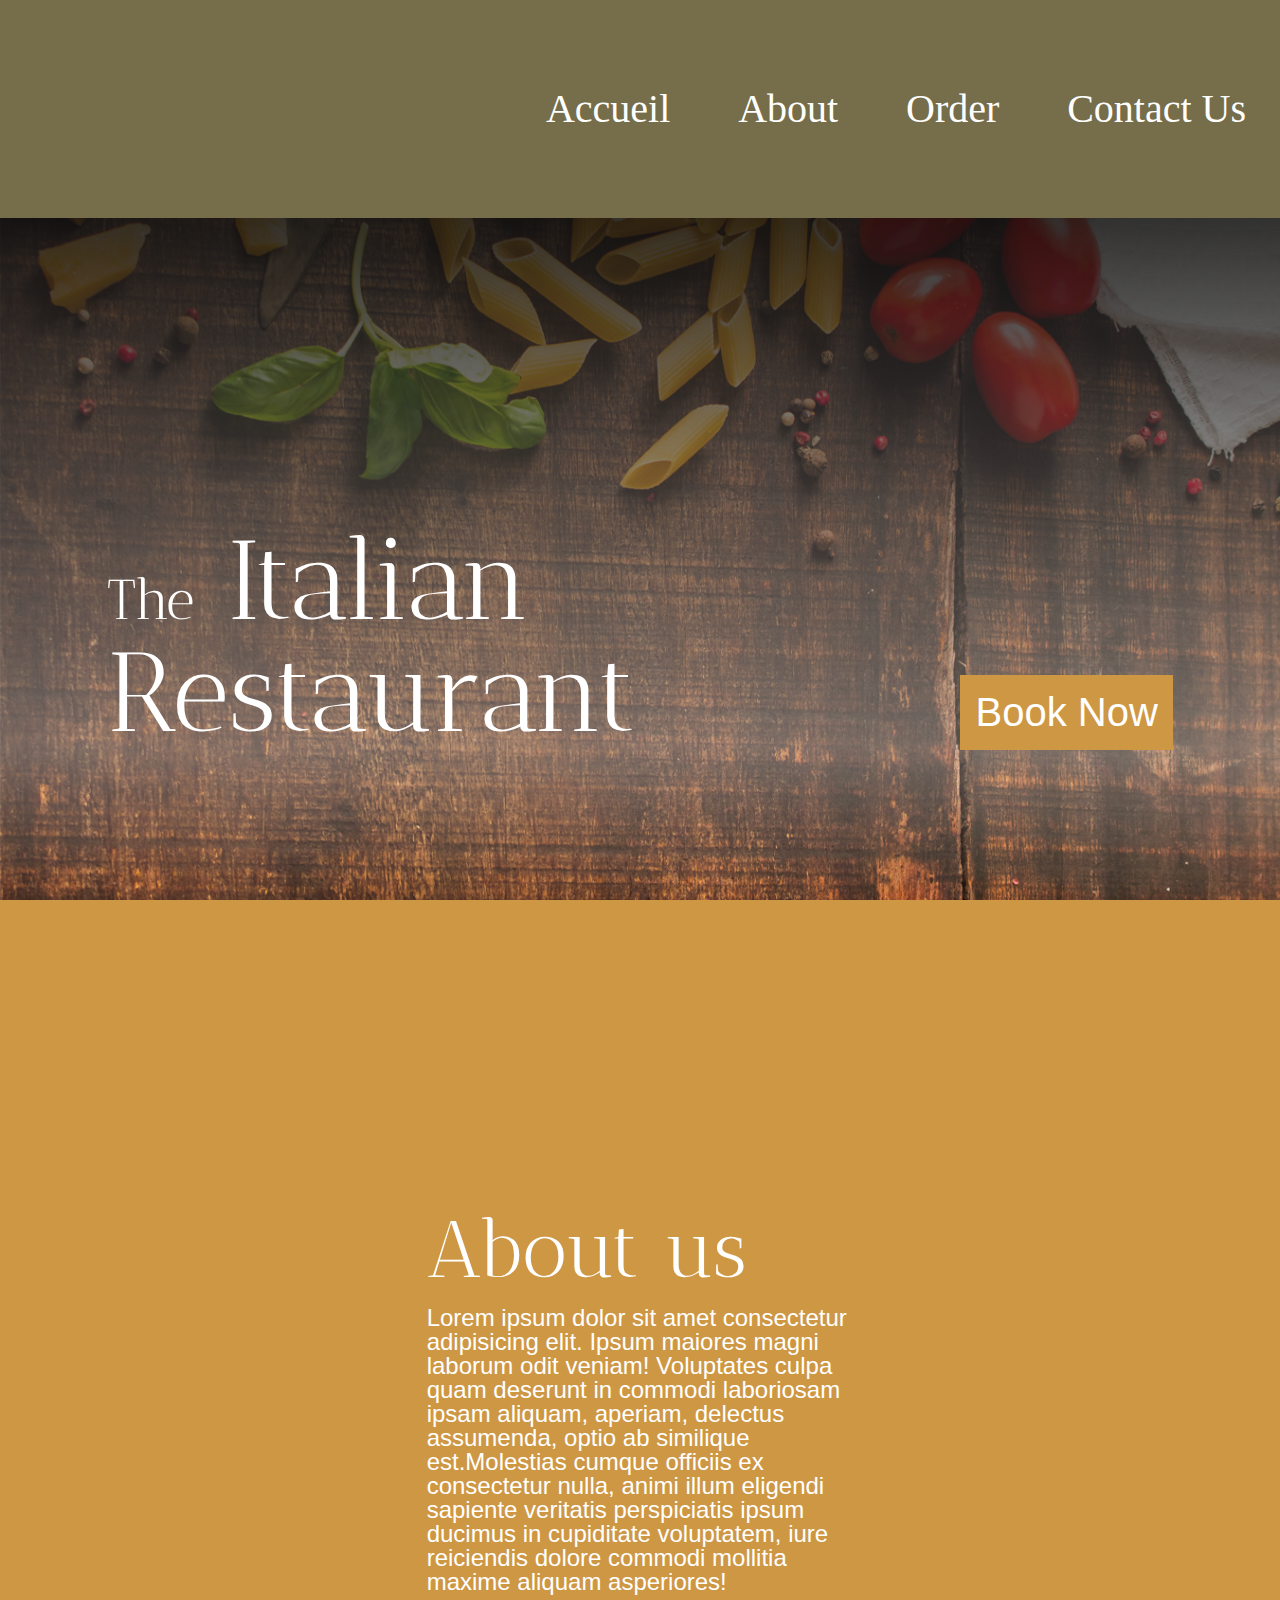
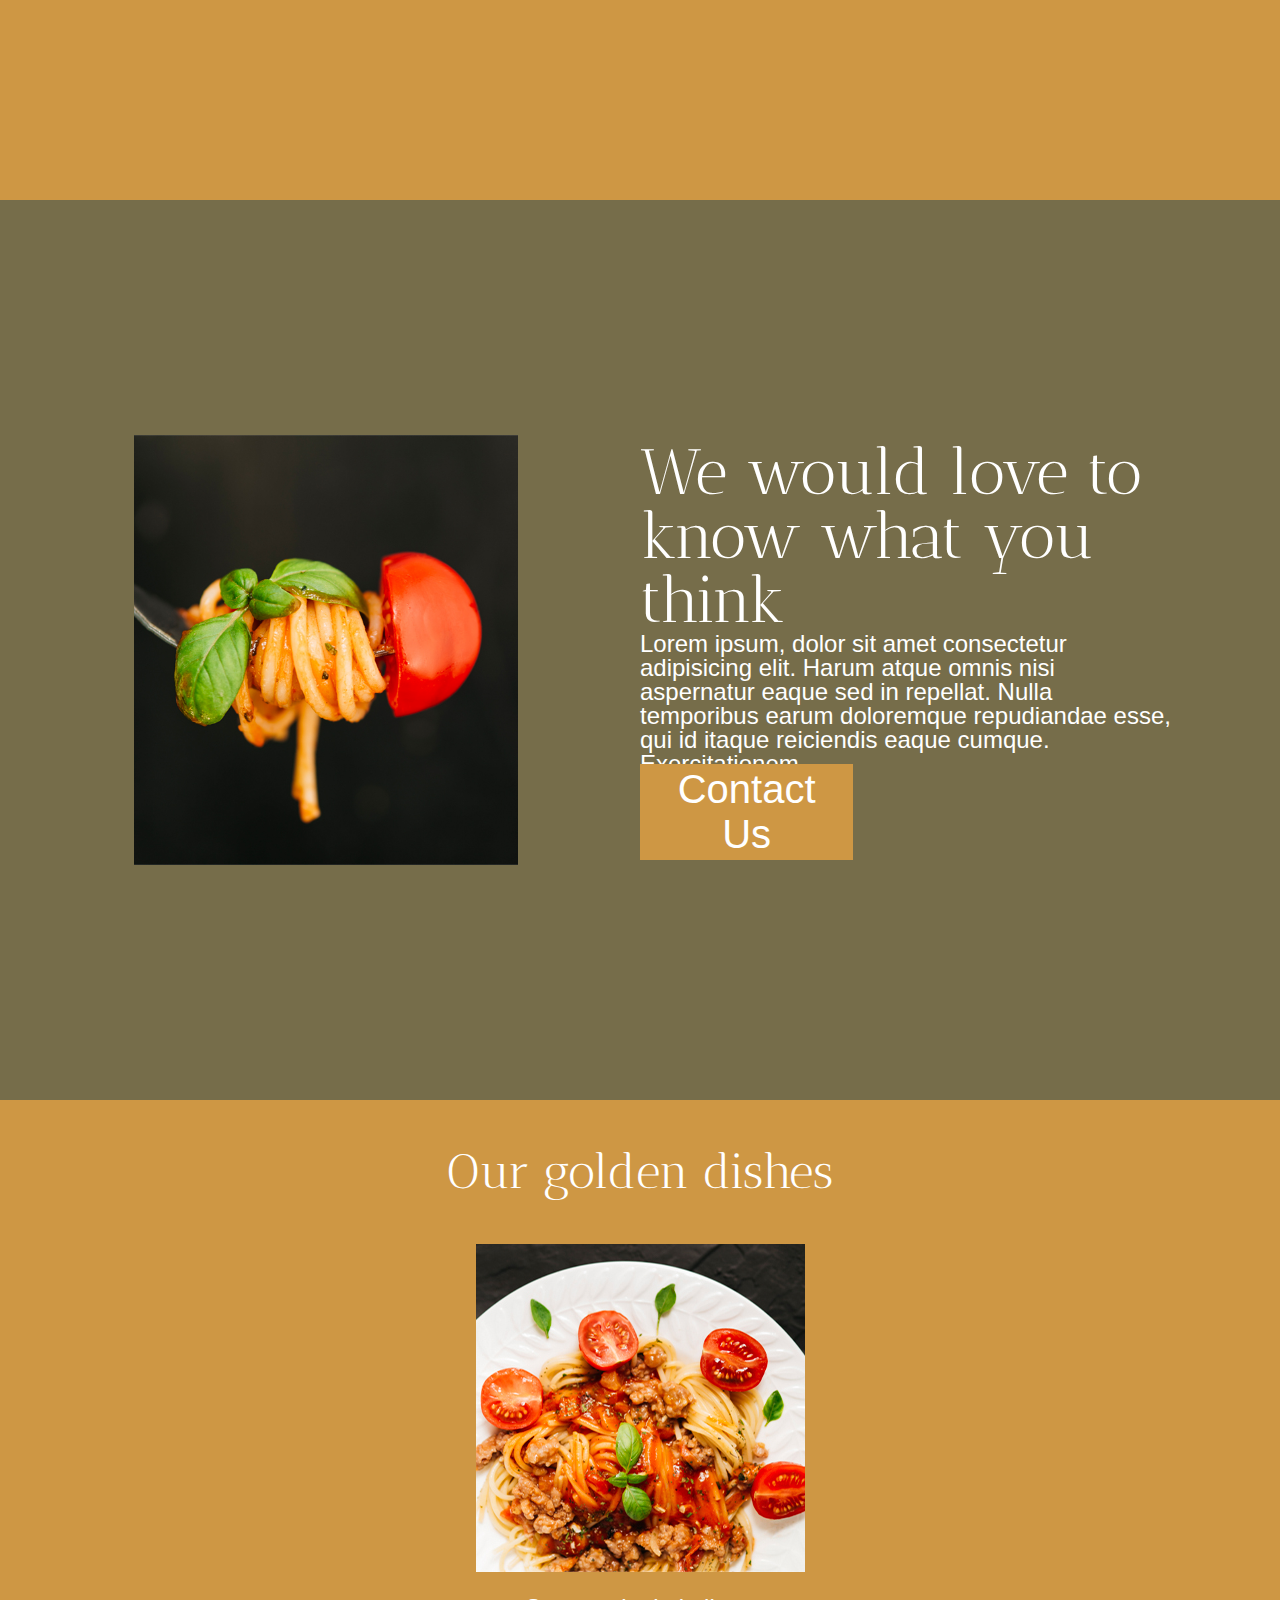
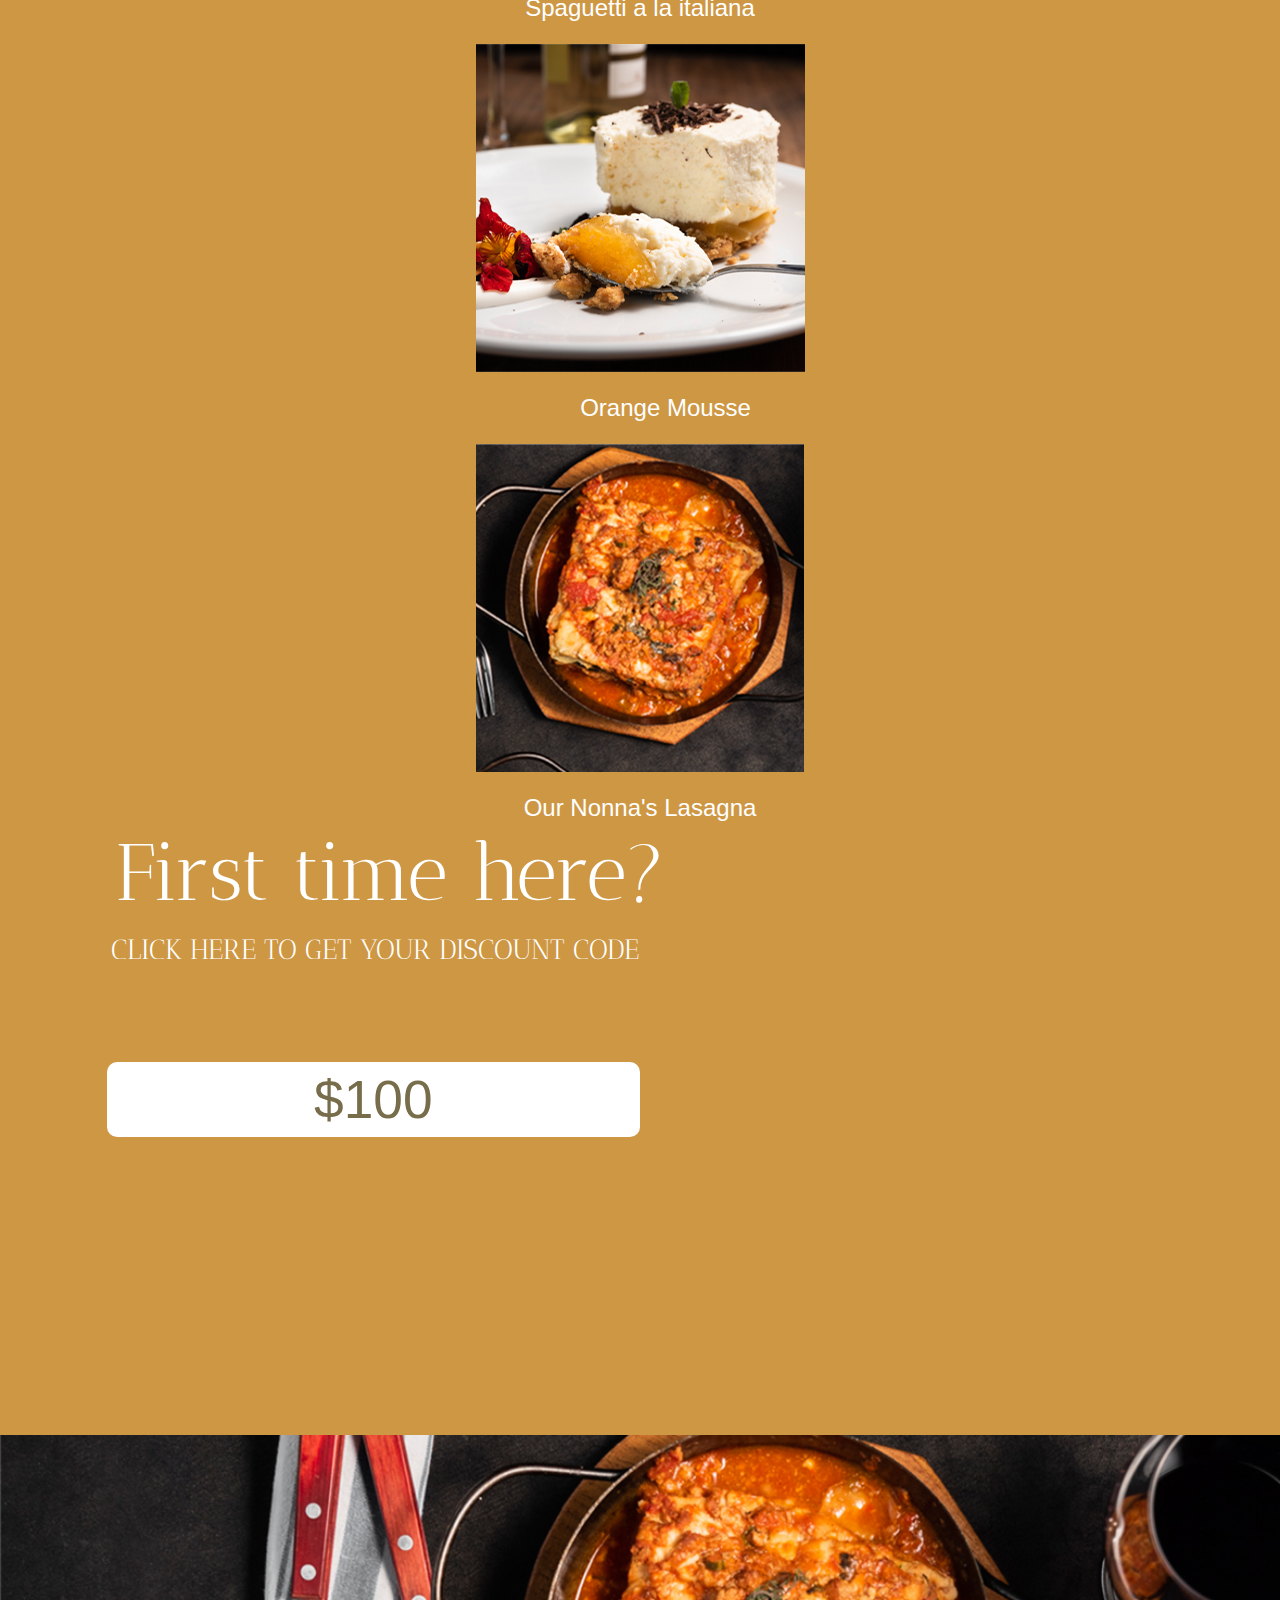
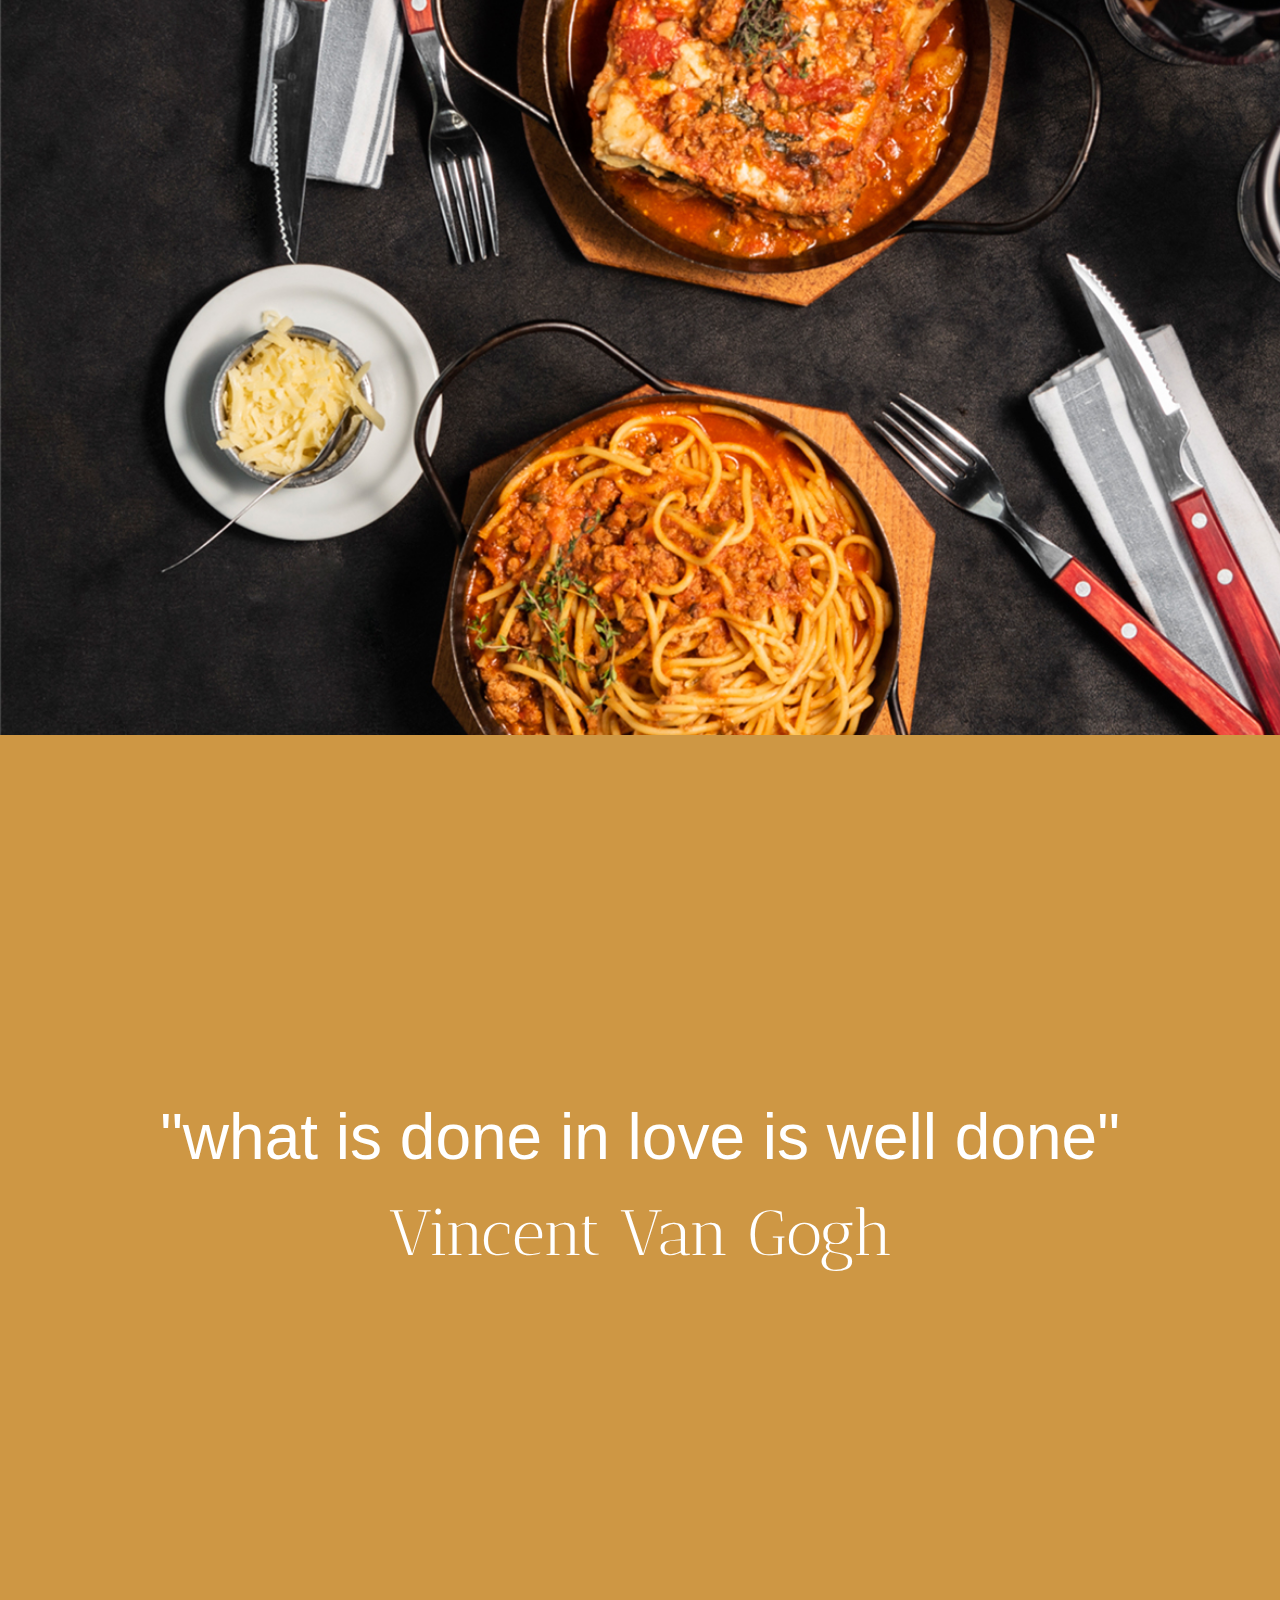
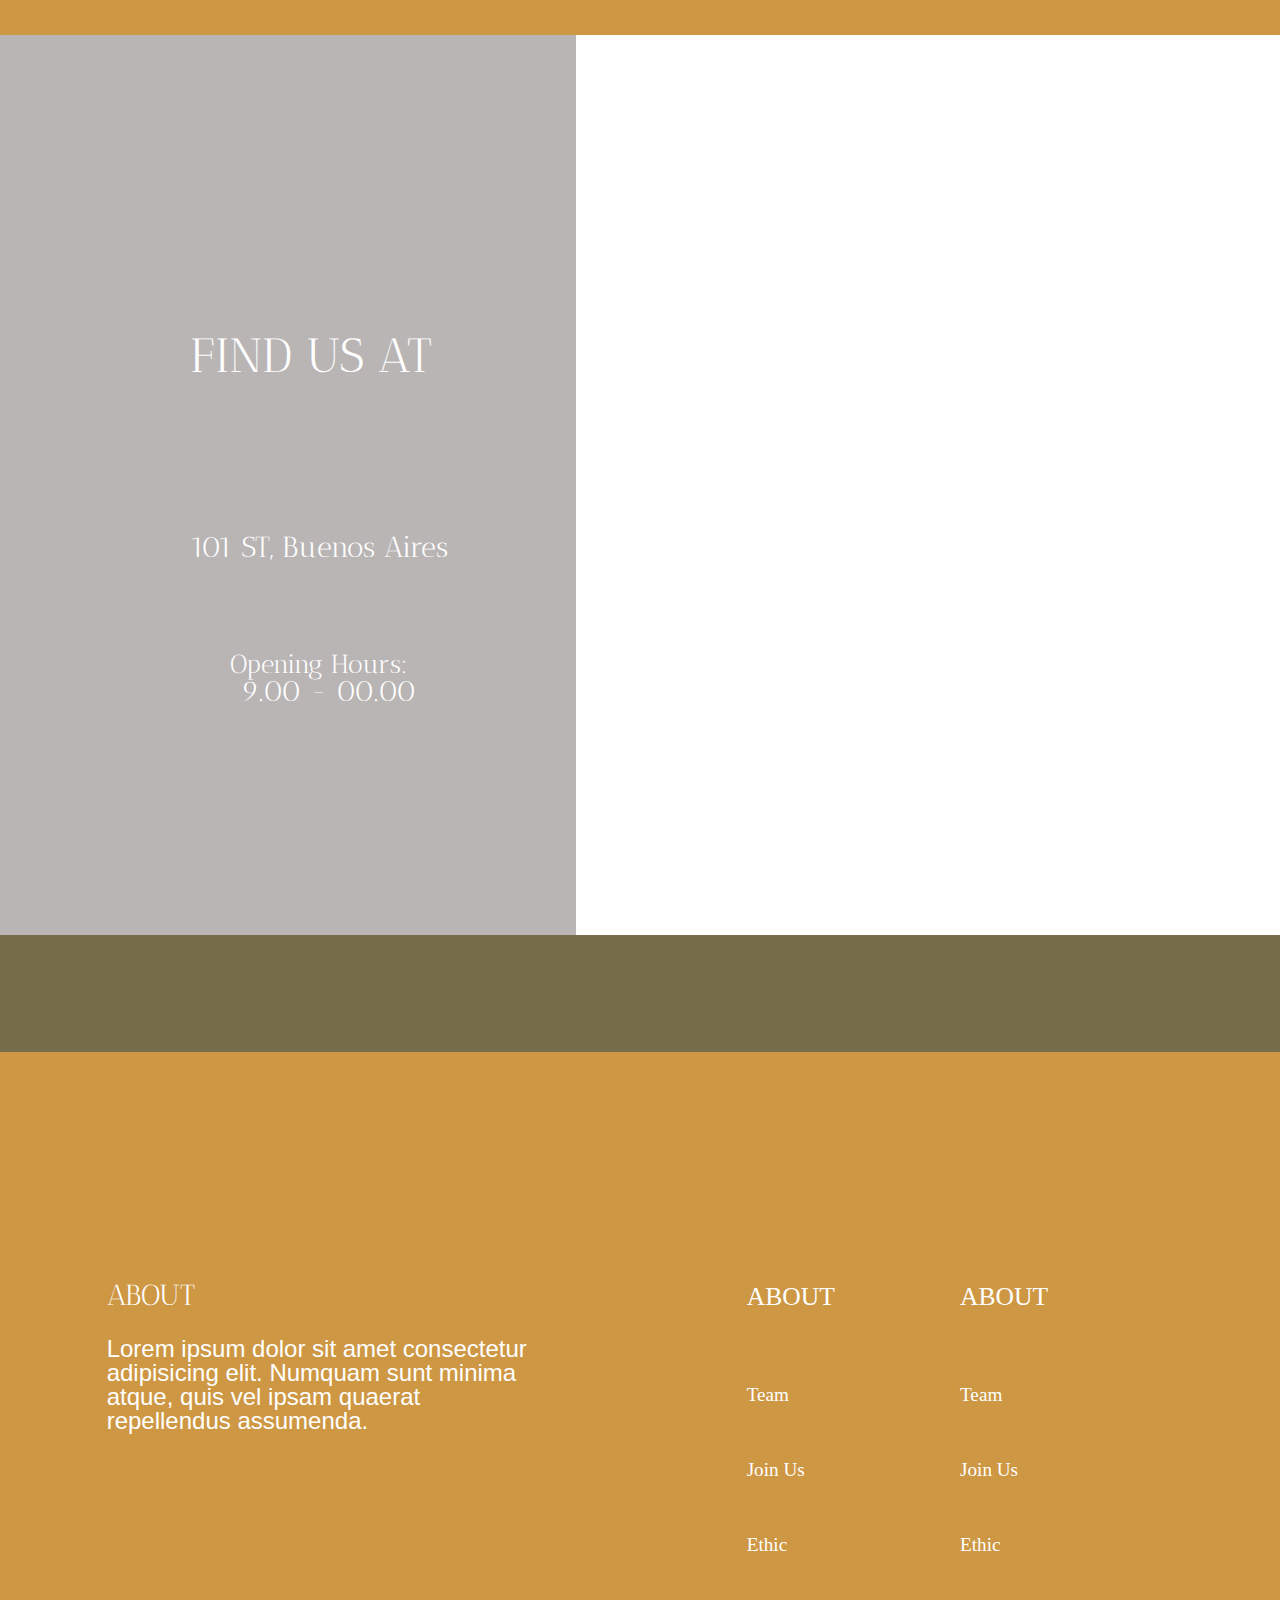
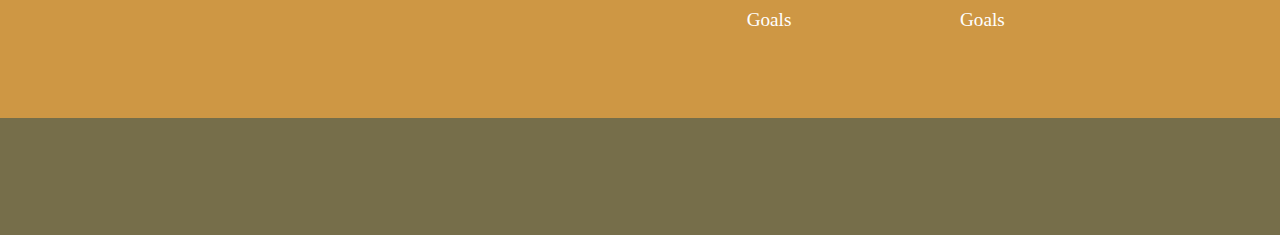
==== commit 86cddeaa: "debut responsive 6/9" ====
--- a/index.html
+++ b/index.html
@@ -8,6 +8,7 @@
     <link rel="stylesheet" href="assets/css/style.css">
     <link rel="stylesheet" href="https://cdnjs.cloudflare.com/ajax/libs/font-awesome/4.7.0/css/font-awesome.min.css">
     <script src="https://kit.fontawesome.com/32ca8265f7.js" crossorigin="anonymous"></script>
+    <link rel="shortcut icon" href="assets/pictures/favicon.png">
 
 
 
@@ -64,7 +65,7 @@
                     ab similique est.Molestias cumque officiis ex consectetur nulla, animi illum eligendi sapiente
                     veritatis
                     perspiciatis ipsum ducimus in cupiditate voluptatem, iure reiciendis dolore commodi mollitia maxime
-                    aliquam asperiores! Inventore reprehenderit rerum atque quisquam?</p>
+                    aliquam asperiores!</p>
             </div>
 
         </article>
@@ -90,23 +91,8 @@
             <div class="h2gp4">
                 <h2>Our golden dishes</h2>
             </div>
-
-
-
-            <div class="pic1gp4"><img src="assets/pictures/1Group4.jpg" alt="">
-
-                <div class="p1gp4">
-                    <p>Spaguetti a la italiana</p>
-                </div>
-
-            </div>
-            <div>
-
-            </div>
-            <div>
-
-            </div>
-
+            <img class="pic1gp4" src="assets/pictures/1Group4.jpg" alt="">
+            <p class="p1gp4">Spaguetti a la italiana</p>
             <img class="pic2gp4" src="assets/pictures/2Group4.jpg" alt="">
             <p class="p2gp4">Orange Mousse</p>
             <img class="pic3gp4" src="assets/pictures/3Group4.jpg" alt="">
@@ -130,7 +116,8 @@
         </article>
 
         <article class="group6">
-            <!--coller un background css image 100% de la section 100% du viewport-->
+            
+            <!--    <img class="imggp6" src="/assets/pictures/fdgp6.jpg" width="100%" height="100%" alt="">-->
         </article>
 
         <article class="group7">
@@ -167,7 +154,7 @@
         </article>
 
 
-        <footer class="footer" id="footer">
+        <footer class="border footer" id="footer">
             <div class="h3footer">
                 <h3>About</h3>
             </div>
@@ -215,7 +202,7 @@
                 <i class="fab fa-twitter"></i>
             </div>
             <div class="comment">
-                <i class="far fa-comment"></i>
+                <i class="fab fa-whatsapp"></i>
             </div>
             <div class="lebas">
 
--- a/assets/css/style.css
+++ b/assets/css/style.css
@@ -59,6 +59,38 @@
 	text-decoration:none;
 }
 
+/*POLICE*/
+@font-face {
+    font-family: 'AnticDidone-Regular';
+    src: url(../police/AnticDidone/AnticDidone-Regular.eot);
+    src: url(../police/AnticDidone/AnticDidone-Regular.eot?#iefix) format('embedded-opentype'),
+         url(../police/AnticDidone/AnticDidone-Regular.svg#AnticDidone-Regular) format('svg'),
+         url(../police/AnticDidone/AnticDidone-Regular.ttf) format('truetype'),
+         url(../police/AnticDidone/AnticDidone-Regular.woff) format('woff'),
+         url(../police/AnticDidone/AnticDidone-Regular.woff2) format('woff2');
+    font-weight: normal;
+    font-style: normal;
+}
+
+@font-face {
+    font-family: 'AvenirLTStd-Book';
+    src: url(../Avenir/police/LTStd-Book.eot);
+    src: url(../Avenir/police/AvenirLTStd-Book.eot?#iefix) format('embedded-opentype'),
+         url(../Avenir/police/AvenirLTStd-Book.svg#AvenirLTStd-Book) format('svg'),
+         url(../Avenir/police/AvenirLTStd-Book.ttf) format('truetype'),
+         url(../Avenir/police/AvenirLTStd-Book.woff) format('woff'),
+         url(../Avenir/police/AvenirLTStd-Book.woff2) format('woff2');
+    font-weight: normal;
+    font-style: normal;
+}
+
+h1, h2, h3, h4, h5{
+    font-family: 'AnticDidone-Regular', serif;
+}
+
+p, blockquote{
+    font-family: AvenirLTStd-Book, sans-serif;
+}
 /*NAVIGATION*/
 
 .header-nav{
@@ -91,7 +123,7 @@
     font-size: 2.5em;
     justify-content: space-around;
 }
-
+/*
 @media only screen and (max-width: 900px){
     .header-ul{
         font-size: 2em;
@@ -108,7 +140,7 @@
        
     }
 }
-
+*/
 
 
 
@@ -174,7 +206,7 @@
     color: #ffffff;
 }
 
-
+/*
 
 @media only screen and (max-width: 900px){
     #header{
@@ -188,6 +220,7 @@
     }
 }
 
+*/
 /*GROUP2 GROUP2 GROUP2 GROUP2 GROUP2 GROUP2 GROUP2 GROUP2 GROUP2 GROUP2 GROUP2 GROUP2 GROUP2 GROUP2 GROUP2 GROUP2 GROUP2 GROUP2 GROUP2 GROUP2 GROUP2 GROUP2 GROUP2 GROUP2 GROUP2 GROUP2 GROUP2 GROUP2 GROUP2 GROUP2 GROUP2 GROUP2 GROUP2 GROUP2 GROUP2 GROUP2 GROUP2 GROUP2 GROUP2 GROUP2 GROUP2 GROUP2 GROUP2 GROUP2 GROUP2 GROUP2 GROUP2 GROUP2 */
 
 #group2{
@@ -235,11 +268,12 @@
         " . . . . . . . . . . . . "
         " . . . . . . . . . . . . "
         " . . . . . . . . . . . . "
-        " . . . . . . . . . . . . "
+        
         " . . . . . . h2gp3 h2gp3 h2gp3 h2gp3 h2gp3 . "
         " . . . . . . pgp3 pgp3 pgp3 pgp3 pgp3 . "
         " . . . . . . pgp3 pgp3 pgp3 pgp3 pgp3 . "
         " . . . . . . contactus contactus . . . . "
+        " . . . . . . . . . . . . "
         " . . . . . . . . . . . . "
         " . . . . . . . . . . . . "
         " . . . . . . . . . . . . ";
@@ -269,12 +303,12 @@
     grid-area: contactus;
 }
 .h2gp3{
-    font-size: 5em;
+    font-size: 4em;
     color: #ffffff;
     align-items: flex-end;
     align-self: end;
     margin-bottom: .2em;
-    align-self: end;
+    
 }
 .pgp3{
     font-size: 1.5em;
@@ -286,6 +320,7 @@
     background-color: #ce9744;
     font-size: 2.5em;
     color: #ffffff;
+    align-self: end;
 }
 
 /*GROUP4*/
@@ -338,28 +373,87 @@
     grid-area: pic3gp4;
 }
 .h2gp4{
-    font-size: 4.7em;
+    font-size: 4em;
     color: #ffffff;
     align-items: center;
     align-self: end;
-    align-self: end;
 }
 .p1gp4 {
     font-size: 1.5em;
     color: #ffffff;
-    align-self: center;
+    align-self: end;
+    justify-self: end;
 }
 .p2gp4 {
+    padding-left: 4vw;
     font-size: 1.5em;
     color: #ffffff;
-    align-self: center;
+    align-self: end;
+    justify-self: center;
 }
 .p3gp4 {
     font-size: 1.5em;
     color: #ffffff;
-    align-self: center;
-}
-
+    align-self: end;
+    justify-self: end;
+}
+
+@media only screen and (max-width: 1600px){       
+    .h2gp4{
+font-size: 3em;
+    }
+} 
+@media only screen and (max-width: 1400px){
+    #group4{
+        display: grid;
+        grid-template-areas: 
+        " h2gp4 "
+        " . "        
+        " . "
+        " pic1gp4 "
+        " p1gp4 "
+        " . "
+        " pic2gp4 "
+        " p2gp4 "
+        " . "
+        " pic3gp4 "
+        " p3gp4 "
+        " . ";
+        grid-template-rows: 1fr 1fr 1fr 1fr 1fr 1fr 1fr 1fr 1fr 1fr 1fr 1fr;
+        grid-template-columns: 1fr;
+        height: 115vh;
+    
+        
+        align-items: center;
+        justify-items: center;
+    }
+    
+
+    .h2gp4, .p1gp4, .p2gp4, .p3gp4{
+        justify-self: center;
+        align-self: center;
+        padding-top: 1em;
+        padding-bottom: 1em;
+    }
+
+}
+
+
+/*
+@media only screen and (max-width: 1400px){       
+    .h2gp4{
+    font-size: 3em;
+    } 
+    #group4{
+    display: flex;
+    flex-direction: column;
+    flex-wrap: wrap;
+
+    align-content: flex-start;
+    justify-content: center;
+    }   
+} 
+*/
 
 #group5{
     display: grid;
@@ -372,7 +466,7 @@
         " . h2gp5 h2gp5 h2gp5 h2gp5 h2gp5 h2gp5 . . . . . "
         " . h3gp5 h3gp5 h3gp5 h3gp5 h3gp5 h3gp5 . . . . . " 
         " . . . . . . . . . . . . "  
-        " . booknow2 booknow2 booknow2 booknow2 . . . . . . . "        
+        " . booknow2 booknow2 booknow2 booknow2 booknow2 . . . . . . "        
         " . . . . . . . . . . . . "
         " . . . . . . . . . . . . "
         " . . . . . . . . . . . . "
@@ -409,13 +503,15 @@
     font-size: 6em;
     color: #ffffff;
     align-items: center;
-    align-self: end;
+    align-self: center;
+    padding-left: 0.1em;
 }
 .h3gp5{
-    font-size: 1.8em;
+    font-size: 2.1em;
     color: #ffffff;
     align-items: center;
-    align-self: end;
+    align-self: center;
+    padding-left: 0.15em;
     
 }
 
@@ -426,17 +522,95 @@
     color: #776d4a;
     border-radius: 10px;
     
+    
     /*align-self: stretch;
     justify-self: stretch;*/
 
+}
+@media only screen and (max-width: 1350px){       
+    .h2gp5{
+font-size: 5em;
+    }    
+    .h3gp5{
+font-size: 1.75em;
+    }
+    .booknow2{
+        font-size: 3.33em;
+    }
+}
+@media only screen and (max-width: 1150px){       
+    .h2gp5{
+font-size: 4.2em;
+    }    
+    .h3gp5{
+font-size: 1.45em;
+    }
+    .booknow2{
+        font-size: 2.775em;
+    }
+}
+@media only screen and (max-width: 950px){       
+    .h2gp5{
+font-size: 3.5em;
+    }    
+    .h3gp5{
+font-size: 1.21em;
+    }
+    .booknow2{
+        font-size: 2.3125em;
+    }
+}
+@media only screen and (max-width: 800px){       
+    .h2gp5{
+font-size: 2.9em;
+    }    
+    .h3gp5{
+font-size: 1.0em;
+    }
+    .booknow2{
+        font-size: 1.927em;
+    }
+}
+@media only screen and (max-width: 700px){       
+    .h2gp5{
+font-size: 2.42em;
+    }    
+    .h3gp5{
+font-size: 0.83em;
+    }
+    .booknow2{
+        font-size: 1.606em;
+    }
+}
+@media only screen and (max-width: 600px){       
+    .h2gp5{
+font-size: 2em;
+    }    
+    .h3gp5{
+font-size: 0.7em;
+    }
+    .booknow2{
+        font-size: 1.338em;
+    }
 }
 
 .group6{
     height: 100vh;
     background-image: url(../pictures/fdgp6.jpg);
+    
     background-repeat: no-repeat;
     background-size: cover; 
-}
+    /*background-attachment: fixed;
+    background-size: contain;
+    */ 
+}
+@media only screen and (max-width: 1000px){
+    .group6{
+        background-position: 50% 75%;
+    }    
+}
+
+
 
 .group7{
     height: 100vh;
@@ -448,112 +622,60 @@
 }
 
 blockquote{    
-    font-size: 6em;
+    font-size: 5em;
     margin-bottom: 0.5;
     color: #ffffff;
 }
 
 .vincentvangogh{
-    font-size: 6em;
+    font-size: 5em;
     margin-top: 0.5em;
     color: #ffffff;
 }
 
 
-/*
-#mapid {
-    height: 100vh; 
-}
-*/
-
-/*#group8{
-    display: grid;
-    grid-template-areas: 
-        " . . . . . . . . . . . . " 
-        " . . . . . . . . . . . . "
-        " . . . . . . . . . . . . "
-        " . . . . . . . . . . . . "
-        " . . . . . . . . . . . . " 
-        " . . . . . . . . . . . . "
-        " . h2gp8 h2gp8 . . . . . . . . . "       
-       
-        " . h3gp8 h3gp8 . . . . . . . . . "       
-        " . h4gp8 h4gp8 . . . . . . . . . "
-        " . h5gp8 h5gp8 . . . . . . . . . "
-       
-        " . . . . . . . . . . . . "
-        " . . . . . . . . . . . mapid ";
-    
-    grid-template-columns: 1fr 1fr 1fr 1fr 1fr 1fr 1fr 1fr 1fr 1fr 1fr 1fr;
-    grid-template-rows: 1fr 1fr 1fr 1fr 1fr 1fr 1fr 1fr 1fr 1fr 1fr 1fr;
-    
-    grid-template-columns: repeat(12, 1fr);
-    grid-template-rows: repeat(12, 1fr);
-    
-    
-    
-    
-    
-    justify-items: center;
-    height: 100vh;
-    width: 100%;
-    
-    
-}
-
-#group8 > .h2gp8{
-    grid-area: h2gp8;
-    
-}
-
-#group8 > .h3gp8{
-    grid-area: h3gp8;
-    align-self: end;
-}
-
-#group8 > .h4gp8{
-    grid-area: h4gp8;
-    align-self: end;
-}
-#group8 > .h5gp8{
-    grid-area: h5gp8;
-    align-self: start;
-}
-
-.h2gp8{
-    font-size: 3em;
-    color: #ffffff;   
-}
-
-.h3gp8{
-    font-size: 1.8em;
-    color: #ffffff;
-}
-
-.h4gp8{
-    font-size: 1.6em;
-    color: #ffffff;
-    justify-content: center;
-    align-items: center;
-}
-.h5gp8{
-    font-size: 1.8em;
-    color: #ffffff;
-    justify-content: center;
-    align-items: center;
-}
-
-
-#group8 > #mapid { 
-    grid-area: map;
-}
-
-*/
+
+@media only screen and (max-width: 1400px){
+    blockquote, .vincentvangogh{
+        font-size: 4.5em;
+    }  
+}
+
+@media only screen and (max-width: 1300px){
+    blockquote, .vincentvangogh{
+        font-size: 4em;
+    }        
+} 
+@media only screen and (max-width: 1200px){
+    blockquote, .vincentvangogh{
+        font-size: 3.5em;
+    }        
+}  
+@media only screen and (max-width: 1100px){
+    blockquote, .vincentvangogh{
+        font-size: 3em;
+    }        
+} 
+@media only screen and (max-width: 1000px){
+    blockquote, .vincentvangogh{
+        font-size: 2.5em;
+    }        
+}
+@media only screen and (max-width: 700px){
+    blockquote, .vincentvangogh{
+        font-size: 2em;
+    }        
+}
+@media only screen and (max-width: 700px){
+    blockquote, .vincentvangogh{
+        font-size: 1.5em;
+    }        
+}
+
 #mapid{
     height: 100vh;
     width: 100%;
     z-index: 200;
-
 }
 
 .layout{
@@ -608,7 +730,41 @@
     justify-content: center;
     align-items: center;
 }
-
+@media only screen and (max-width: 1400px){
+    .layout{
+        width: 45%;        
+    }
+}
+@media only screen and (max-width: 1200px){
+    .layout{
+        width: 50%;        
+    }
+}
+@media only screen and (max-width: 1100px){
+    .layout{
+        width: 60%;        
+    }
+}
+@media only screen and (max-width: 1000px){
+    .layout{
+        width: 70%;        
+    }
+}
+@media only screen and (max-width: 900px){
+    .layout{
+        width: 80%;        
+    }
+}
+@media only screen and (max-width: 800px){
+    .layout{
+        width: 90%;        
+    }
+}
+@media only screen and (max-width: 700px){
+    .layout{
+        width: 100%;        
+    }
+}
 
 #footer{
    
@@ -626,18 +782,19 @@
         " . . . . . . . goalssection1 . goalssection2 . . "        
                
         " . . . . insta facebook twitter comment . . . . "
-        " lebas lebas lebas lebas lebas lebas lebas lebas lebas lebas lebas lebas ";
+        " . . . . . . . . . . . . " ;
     grid-template-columns: 1fr 1fr 1fr 1fr 1fr 1fr 1fr 1fr 1fr 1fr 1fr 1fr;
     grid-template-rows: 1fr 1fr 1fr 1fr 1fr 1fr 1fr 1fr 1fr 1fr 1fr 1fr;
     
     
-    background-image: url(../pictures/backgroundfooter.jpg);
+   
+
+    height: 100vh;
+    /*background-image: url(../pictures/backgroundfooter.png);
     background-repeat: no-repeat;
-    background-size: 100%;
-
-    
-    
-    height: 100vh;
+    background-size: cover; 
+    */
+    
     width: 100%;
 }
 
@@ -718,31 +875,72 @@
     text-transform: none;
     font-size: 1.2em;
     color: #ffffff;
+    align-self: start;
     
 }
 
 .insta{
     color: #ffffff;
-    height: 50px;
-    width: 50px;
+    justify-self: center;
+    
 }
 .facebook{
     color: #ffffff;
-    height: 50px;
-    width: 50px;
+    justify-self: center;
+   
 }
 .twitter{
     color: #ffffff;
-    height: 50px;
-    width: 50px;
+    justify-self: center;
+   
 }
 .comment{
     color: #ffffff;
-    height: 50px;
-    width: 50px;
-}
-.lebas{
-    color: #766e4a;
-}
-
-
+    justify-self: center;
+   
+}
+
+
+
+
+.footer {    
+    background:
+        linear-gradient(
+        to bottom,
+        #766e4a 0, 
+        #766e4a 13%,
+        #ce9744 13%, 
+        #ce9744 87%, 
+        #766e4a 87%, 
+        #766e4a )no-repeat;
+        height: 100vh;    
+} 
+@media only screen and (max-width: 1000px){
+    .ploremfooter{
+        font-size: 1.35em;
+        padding-top: 1.5em;
+    }
+}
+
+@media only screen and (max-width: 840px){
+    .ploremfooter{
+        font-size: 1.1em;
+        padding-top: 2.25em;
+    }
+    .comment{        
+        justify-self: start;
+    }
+    .insta{        
+        justify-self: end;        
+    }
+}
+
+
+
+  /*
+@media only screen and (max-width: 900px){
+    .header-ul{
+        font-size: 2em;
+    }
+}
+*/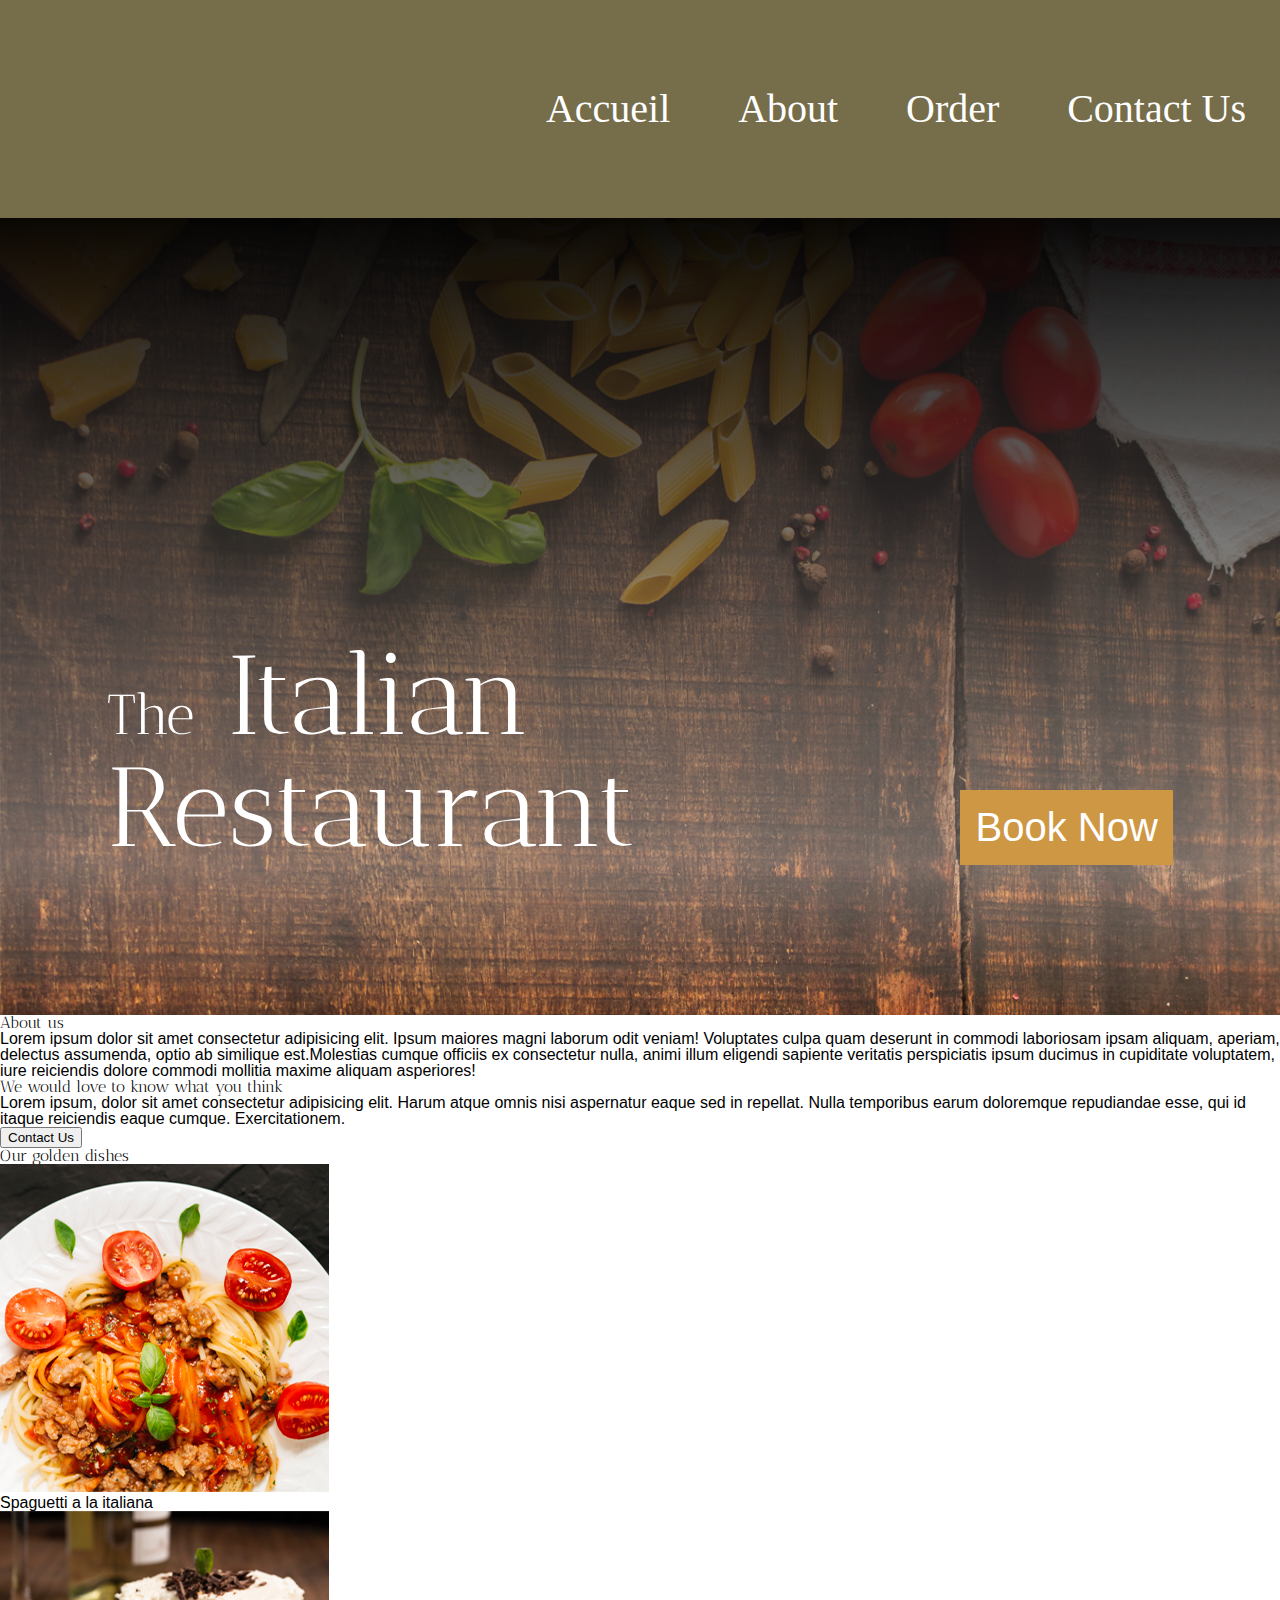
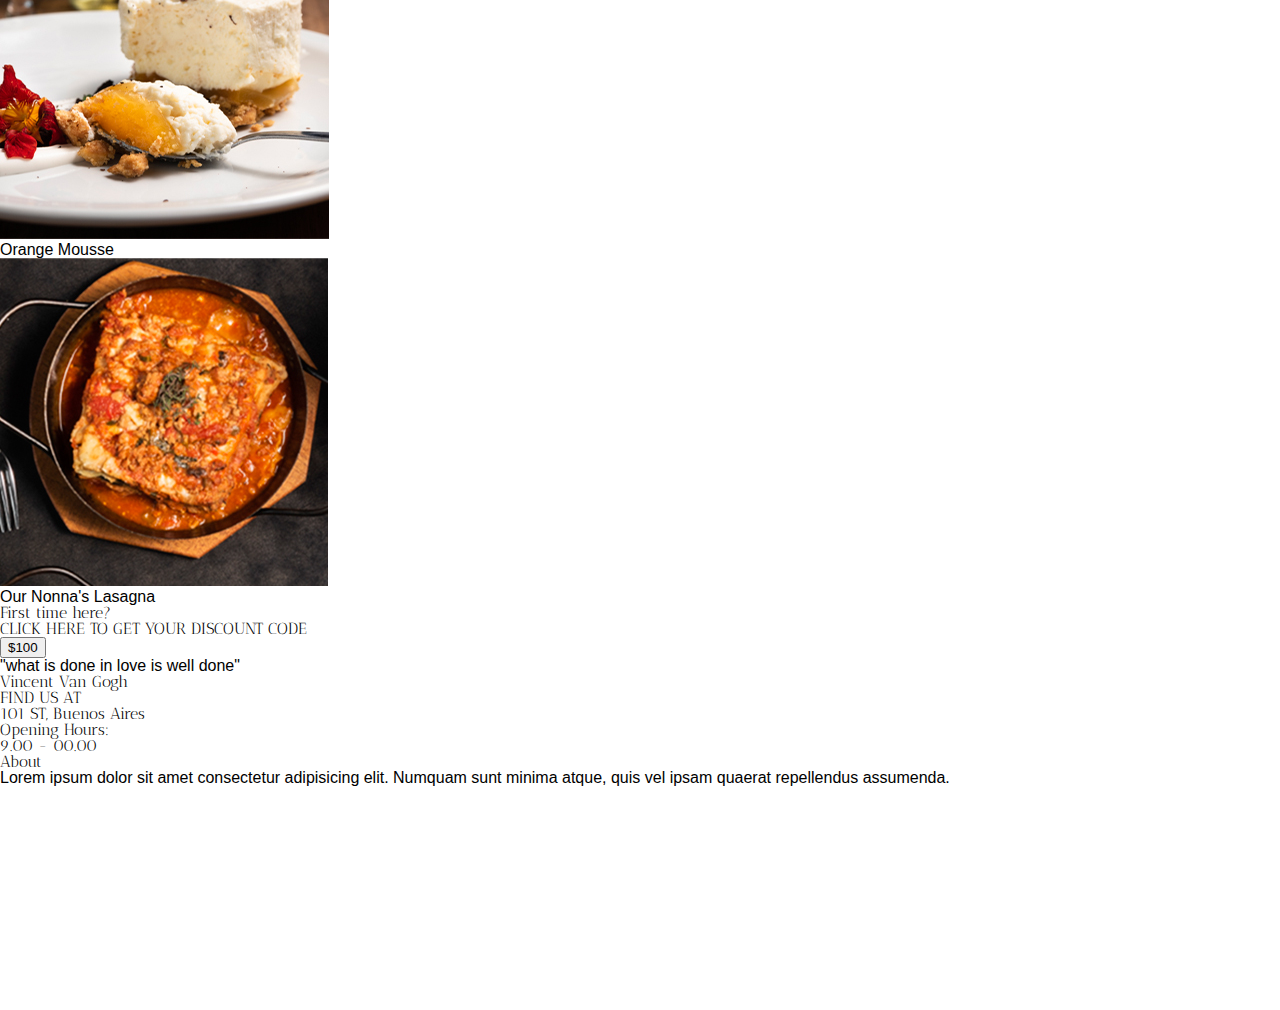
==== commit 043e0324: "responsive ok before intageted burger menu" ====
--- a/index.html
+++ b/index.html
@@ -44,6 +44,42 @@
                 </li>
             </ul>
         </nav>
+
+
+
+        <nav role="navigation">
+            <div id="menuToggle">
+              <input type="checkbox" /><!-- AVEC LE JS PLUS DE TRICHE SUR LA CHECK BOx-->
+              <div id="spanmenu">
+                <span></span>
+                <span></span>
+                <span></span>
+              </div>
+              <ul id="menu">
+                <a href="#">
+                  <li><img id="icon-burger" src="assets/picture/linkdin.png" alt=""></li>
+                </a>
+                <a href="#">
+                  <li><img id="icon-burger" src="assets/picture/github.png" alt=""></li>
+                </a>
+                <a href="#">
+                  <li><img id="icon-burger" src="assets/picture/mail.png" alt=""></li>
+                </a>
+                <a href="#">
+                  <li><img id="icon-burger" src="assets/picture/kodak.png" alt=""></li>
+                </a>
+                <a href="#">
+                  <li><img id="icon-burger" src="assets/picture/casquefootus.png" alt=""></li>
+                </a>
+                <a href="#">
+                  <li><img id="icon-burger" src="assets/picture/loupe.png" alt=""> </li>
+                </a>
+              </ul>
+            </div>
+          </nav>
+
+          
+        
         <header class="header" id="header">
 
 
--- a/assets/css/style.css
+++ b/assets/css/style.css
@@ -149,7 +149,140 @@
 /*
 GRID
 */
-
+@media only screen and (max-width: 950px){
+    #icon-burger{
+        height: 25px;
+        width: 25px;
+        filter: grayscale();
+    }
+
+
+    #menuToggle{
+        display: flexbox;
+        position: fixed;
+        
+
+        top: 50px;
+        right: 50px;
+        
+        z-index: 1;
+        
+        -webkit-user-select: none;
+        user-select: none;
+    }
+    #menuToggle input{
+        display: block;
+        width: 40px;
+        height: 32px;
+        position: absolute;
+        top: -7px;
+        right: -5px;
+        
+        cursor: pointer;
+        
+        opacity: 0; /* hide this */
+        /*  z-index: 2;  and place it over the hamburger */
+        
+        -webkit-touch-callout: none;
+    }
+
+    /*
+    * Just a quick hamburger
+    */
+    #menuToggle span{
+        display: block;
+        width: 33px;
+        height: 4px;
+        margin-bottom: 5px;
+        position: relative;
+        
+        background: #cdcdcd;
+        border-radius: 3px;
+        
+        z-index: 1;
+        
+        transform-origin: 4px 0px;
+        
+        transition: transform 0.5s cubic-bezier(0.77,0.2,0.05,1.0),
+                    background 0.5s cubic-bezier(0.77,0.2,0.05,1.0),
+                    opacity 0.55s ease;
+    }
+
+    #menuToggle span:nth-last-child(3)
+    {
+        transform-origin: 0% 0%;
+    }
+
+    #menuToggle span:nth-last-child(3)
+    {
+        transform-origin: 0% 100%;
+    }
+
+    /* 
+    * Transform all the slices of hamburger
+    * into a crossmark.
+    */
+    #menuToggle.open span
+    {
+        opacity: 1;
+        transform: rotate(45deg) translate(-2px, -1px);
+        background: #232323;
+    }
+
+    /*
+    * But let's hide the middle one.
+    */
+    #menuToggle.open span:nth-last-child(2)
+    {
+        opacity: 0;
+        transform: rotate(0deg) scale(0.2, 0.2);
+    }
+
+    /*
+    * Ohyeah and the last one should go the other direction
+    */
+    #menuToggle.open span:nth-last-child(1){
+        transform: rotate(-45deg) translate(0, -1px);
+    }
+
+    /*
+    * Make this absolute positioned
+    * at the top right of the screen
+    */
+    #menu{
+        position: absolute;
+        width: 300px;
+        margin: -100px 0 0 -50px;
+        padding: 50px;
+        padding-top: 125px;
+        
+        background: rgba(237, 237, 237, 0.2);
+        list-style-type: none;
+        -webkit-font-smoothing: antialiased;
+        /* to stop flickering of text in safari */
+        
+        transform-origin: 0% 0%;
+        transform: translate(100%, 0);
+        
+        transition: transform 0.5s cubic-bezier(0.77,0.2,0.05,1.0);
+    }
+
+    #menu li
+    {
+        padding: 10px 0;
+        font-size: 22px;
+    }
+
+    /*
+    * And let's slide it in from the right
+    */
+    #menuToggle.open ul
+    {
+        transform: none;
+    }
+}
+
+/* FIN MENU FIN MENU FIN MENU FIN MENU FIN MENU FIN MENU FIN MENU FIN MENU FIN MENU FIN MENU FIN MENU FIN MENU FIN MENU FIN MENU FIN MENU FIN MENU FIN MENU FIN MENU FIN MENU FIN MENU FIN MENU FIN MENU FIN MENU FIN MENU FIN MENU FIN MENU FIN MENU FIN MENU FIN MENU FIN MENU FIN MENU FIN MENU FIN MENU FIN MENU FIN MENU FIN MENU FIN MENU FIN MENU FIN MENU FIN MENU FIN MENU FIN MENU FIN MENU FIN MENU FIN MENU FIN MENU FIN MENU FIN MENU FIN MENU FIN MENU FIN MENU FIN MENU FIN MENU FIN MENU FIN MENU FIN MENU FIN MENU FIN MENU FIN MENU FIN MENU FIN MENU FIN MENU FIN MENU FIN MENU FIN MENU FIN MENU FIN MENU FIN MENU FIN MENU FIN MENU FIN MENU FIN MENU FIN MENU FIN MENU FIN MENU FIN MENU FIN MENU FIN MENU FIN MENU FIN MENU FIN MENU FIN MENU FIN MENU FIN MENU FIN MENU FIN MENU FIN MENU FIN MENU FIN MENU FIN MENU FIN MENU FIN MENU FIN MENU FIN MENU FIN MENU FIN MENU FIN MENU FIN MENU FIN MENU FIN MENU FIN MENU FIN MENU FIN MENU FIN MENU FIN MENU FIN MENU FIN MENU FIN MENU FIN MENU FIN MENU FIN MENU FIN MENU FIN MENU FIN MENU FIN MENU FIN MENU FIN MENU FIN MENU FIN MENU FIN MENU FIN MENU FIN MENU FIN MENU FIN MENU FIN MENU FIN MENU FIN MENU FIN MENU FIN MENU FIN MENU FIN MENU FIN MENU FIN MENU FIN MENU FIN MENU FIN MENU FIN MENU FIN MENU FIN MENU FIN MENU FIN MENU FIN MENU FIN MENU FIN MENU FIN MENU FIN MENU FIN MENU FIN MENU FIN MENU FIN MENU FIN MENU FIN MENU FIN MENU FIN MENU FIN MENU FIN MENU FIN MENU FIN MENU FIN MENU FIN MENU FIN MENU FIN MENU FIN MENU FIN MENU FIN MENU FIN MENU FIN MENU FIN MENU FIN MENU FIN MENU FIN MENU FIN MENU FIN MENU FIN MENU FIN MENU FIN MENU FIN MENU FIN MENU FIN MENU FIN MENU FIN MENU FIN MENU FIN MENU FIN MENU FIN MENU FIN MENU FIN MENU FIN MENU FIN MENU FIN MENU FIN MENU FIN MENU FIN MENU FIN MENU FIN MENU FIN MENU FIN MENU FIN MENU FIN MENU FIN MENU FIN MENU FIN MENU FIN MENU FIN MENU FIN MENU FIN MENU FIN MENU FIN MENU FIN MENU FIN MENU FIN MENU FIN MENU FIN MENU FIN MENU FIN MENU FIN MENU FIN MENU FIN MENU FIN MENU FIN MENU FIN MENU FIN MENU FIN MENU FIN MENU FIN MENU FIN MENU FIN MENU FIN MENU FIN MENU FIN MENU FIN MENU FIN MENU FIN MENU FIN MENU FIN MENU FIN MENU FIN MENU FIN MENU FIN MENU FIN MENU FIN MENU FIN MENU FIN MENU FIN MENU FIN MENU FIN MENU FIN MENU FIN MENU FIN MENU FIN MENU FIN MENU FIN MENU FIN MENU FIN MENU FIN MENU FIN MENU FIN MENU FIN MENU FIN MENU FIN MENU FIN MENU FIN MENU FIN MENU FIN MENU FIN MENU FIN MENU FIN MENU FIN MENU FIN MENU FIN MENU FIN MENU FIN MENU FIN MENU FIN MENU FIN MENU FIN MENU FIN MENU FIN MENU FIN MENU FIN MENU FIN MENU FIN MENU FIN MENU FIN MENU FIN MENU FIN MENU FIN MENU */
 
 #header{
     display: grid;
@@ -204,6 +337,40 @@
     background-color: #ce9744;
     font-size:2.5em;
     color: #ffffff;
+}
+@media only screen and (max-width: 1000px){   
+    #group2{
+        display: grid;
+        grid-template-areas: 
+        " . "
+        " . "        
+        " . "
+        " h1 "
+        " h1 "
+        " h1 "
+        " . "
+        " . "
+        " . "
+        " . "
+        " booknow "
+        " . ";
+        grid-template-rows: 1fr 1fr 1fr 1fr 1fr 1fr 1fr 1fr 1fr 1fr 1fr 1fr;
+        grid-template-columns: 1fr;
+        height: 100vh;
+        background-image: url(../pictures/plat1Group2.png);
+        background-repeat: no-repeat;
+        background-size: 55%;
+        background-position-x: 50%;
+        background-position-y :89%;   
+        align-items: center;
+        justify-items: center;
+    }@media only screen and (max-width: 1000px){       
+    .h1{
+font-size: 5em;
+    }    
+    .booknow{
+font-size: 1.25em;
+    }
 }
 
 /*
@@ -259,6 +426,59 @@
     font-size: 1.5em;
     color: #ffffff;
 }
+@media only screen and (max-width: 1350px){       
+    .h2gp2{
+font-size: 5em;
+    }    
+    .h3gp2{
+font-size: 1.75em;
+    }
+}
+@media only screen and (max-width: 1150px){       
+    .h2gp2{
+font-size: 4.2em;
+    }    
+    .h3gp2{
+font-size: 1.45em;
+    }
+}
+@media only screen and (max-width: 950px){       
+    .h2gp2{
+font-size: 3.5em;
+    }    
+    .h3gp2{
+font-size: 1.21em;
+    }
+}
+@media only screen and (max-width: 800px){   
+    #group2{
+        display: grid;
+        grid-template-areas: 
+        " h2gp2 "
+        " h2gp2 "        
+        " pgp2 "
+        " pgp2 "
+        " pgp2 "
+        " pgp2 "
+        " pgp2 "
+        " pgp2 "
+        " pgp2 "
+        " . "
+        " . "
+        " . ";
+        grid-template-rows: 1fr 1fr 1fr 1fr 1fr 1fr 1fr 1fr 1fr 1fr 1fr 1fr;
+        grid-template-columns: 1fr;
+        height: 100vh;
+        background-image: url(../pictures/plat1Group2.png);
+        background-repeat: no-repeat;
+        background-size: 55%;
+        background-position-x: 50%;
+        background-position-y :89%;   
+        align-items: center;
+        justify-items: center;
+    }
+
+
 /*GROUP3*/
 
 #group3{
@@ -321,6 +541,56 @@
     font-size: 2.5em;
     color: #ffffff;
     align-self: end;
+}
+@media only screen and (max-width: 1400px){       
+    .h2gp3{
+        font-size: 3em;
+    }    
+    .pgp3{
+        font-size: 1.125em;
+    }
+    .contactus{
+        font-size: 1.875em;
+    }
+@media only screen and (max-width: 1050px){       
+    .h2gp3{
+        font-size: 2.25em;
+    }    
+    .pgp3{
+        font-size: 0,84375em;
+    }
+    .contactus{
+        font-size: 1,40625em;
+    }
+
+@media only screen and (max-width: 750px){
+#group3{
+    display: grid;
+    grid-template-areas: 
+    " h2gp3 "
+    " h2gp3 "        
+    " . "
+    " pgp3 "
+    " pgp3 "
+    " pgp3 "
+    " . "
+    " contactus "
+    " . "
+    " . "
+    " . "
+    " . ";
+    grid-template-rows: 1fr 1fr 1fr 1fr 1fr 1fr 1fr 1fr 1fr 1fr 1fr 1fr;
+    grid-template-columns: 1fr;
+    height: 100vh;
+    background-image: url(../pictures/Group3.jpg);
+    background-repeat: no-repeat;
+    background-size: 55%;
+    background-position-x: 50%;
+    background-position-y :89%;      
+
+    
+    align-items: center;
+    justify-items: center;
 }
 
 /*GROUP4*/
